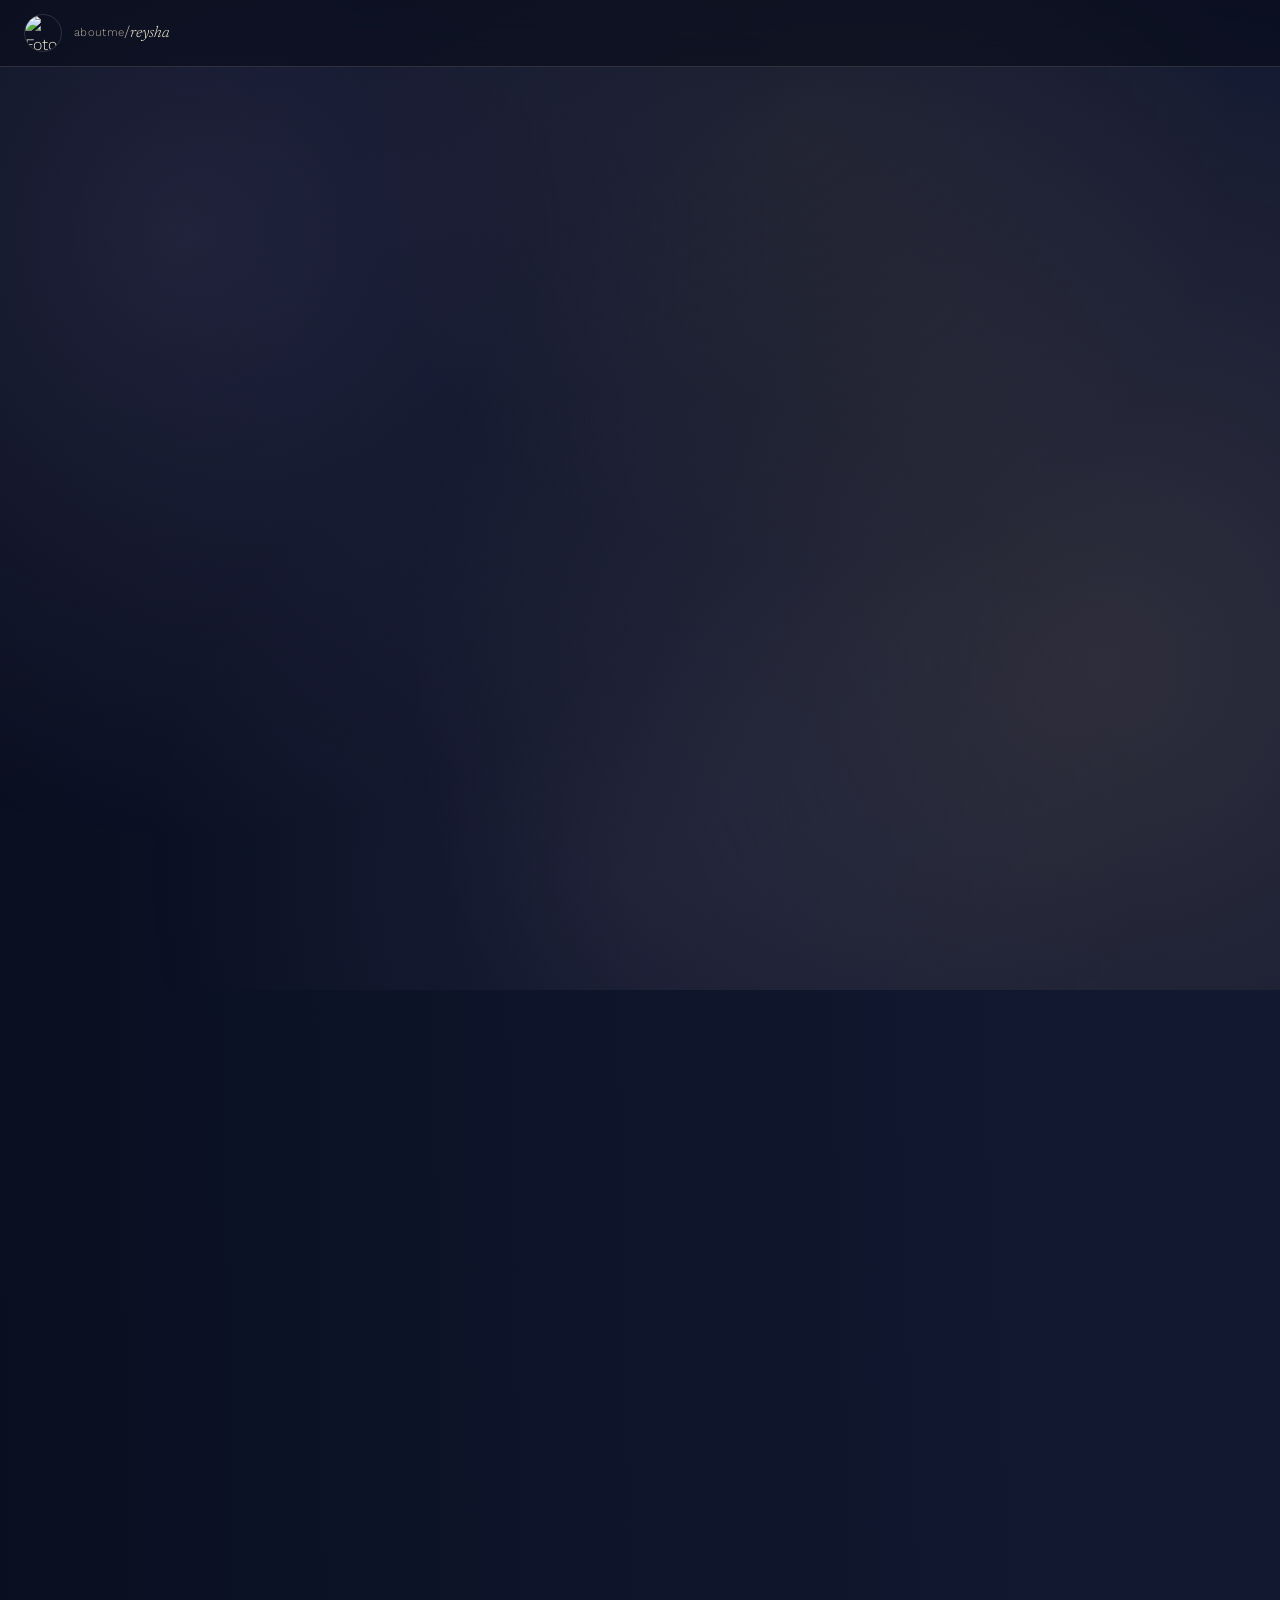
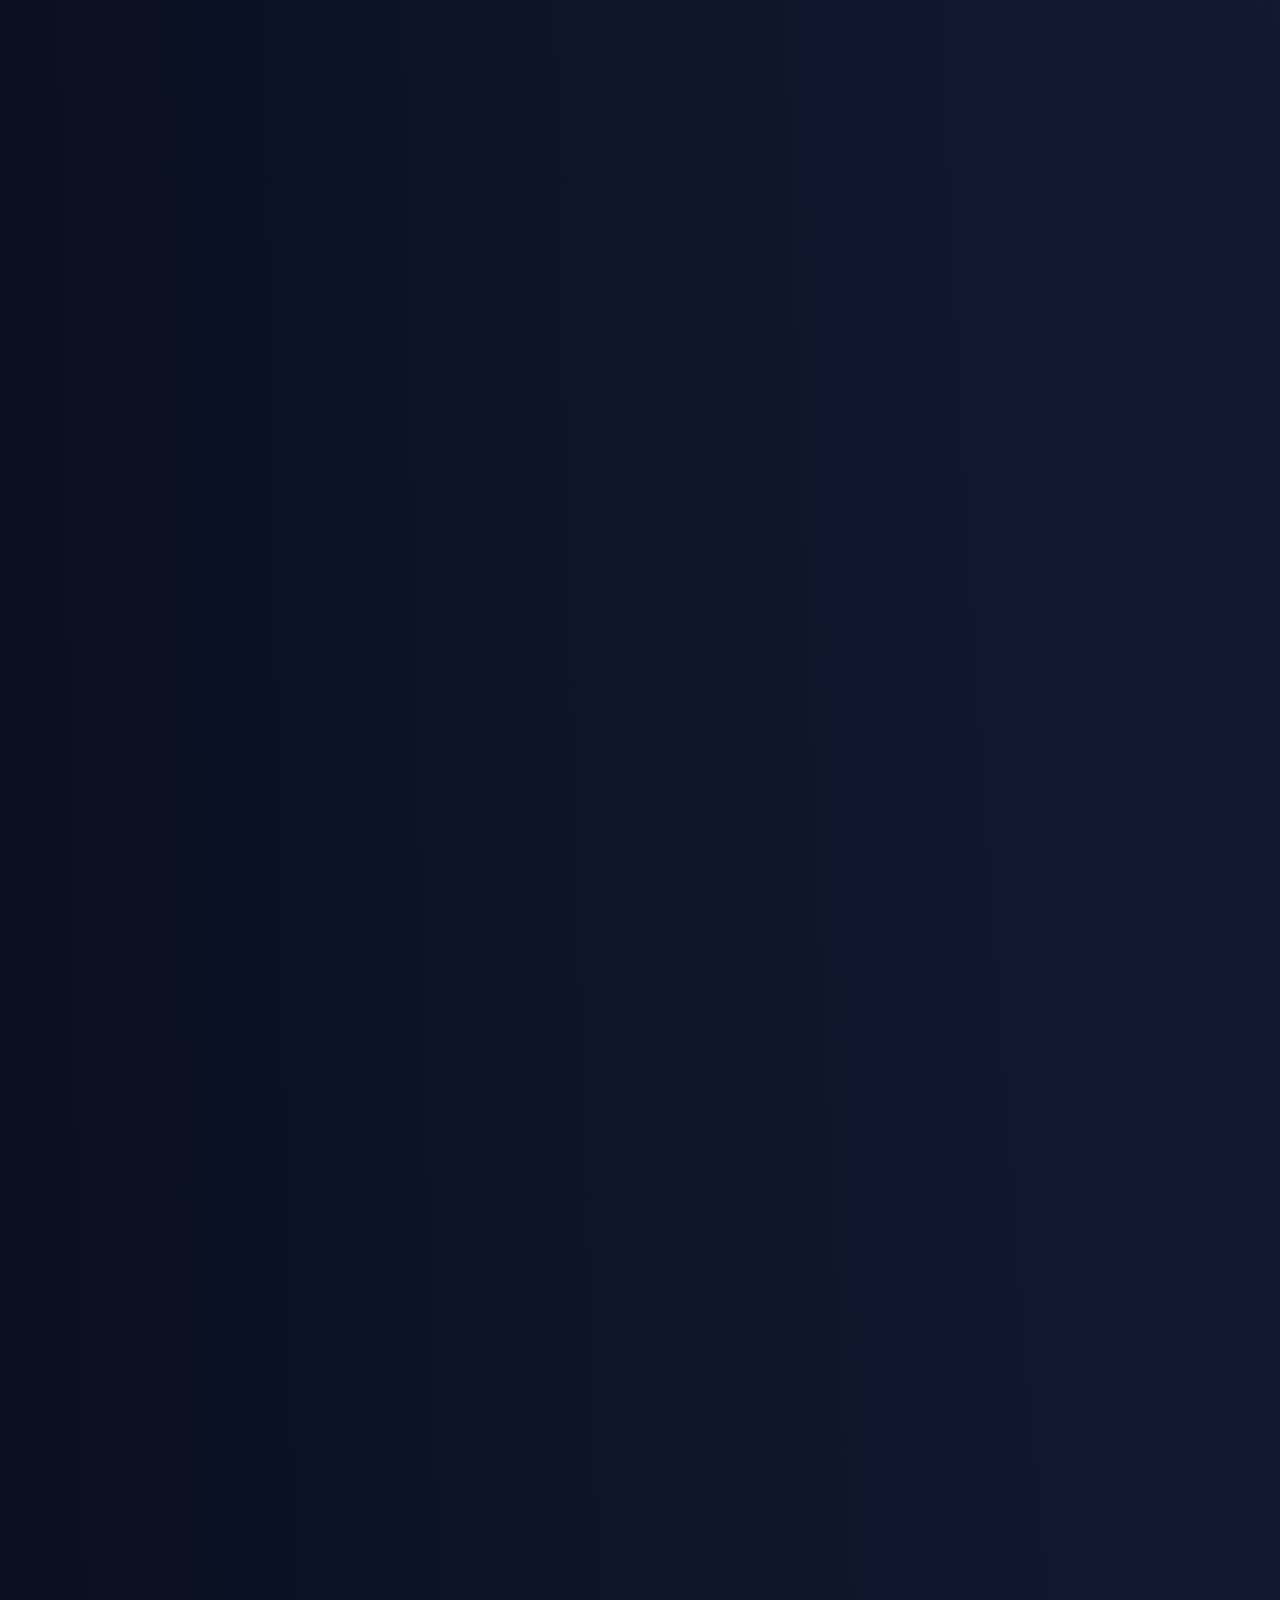
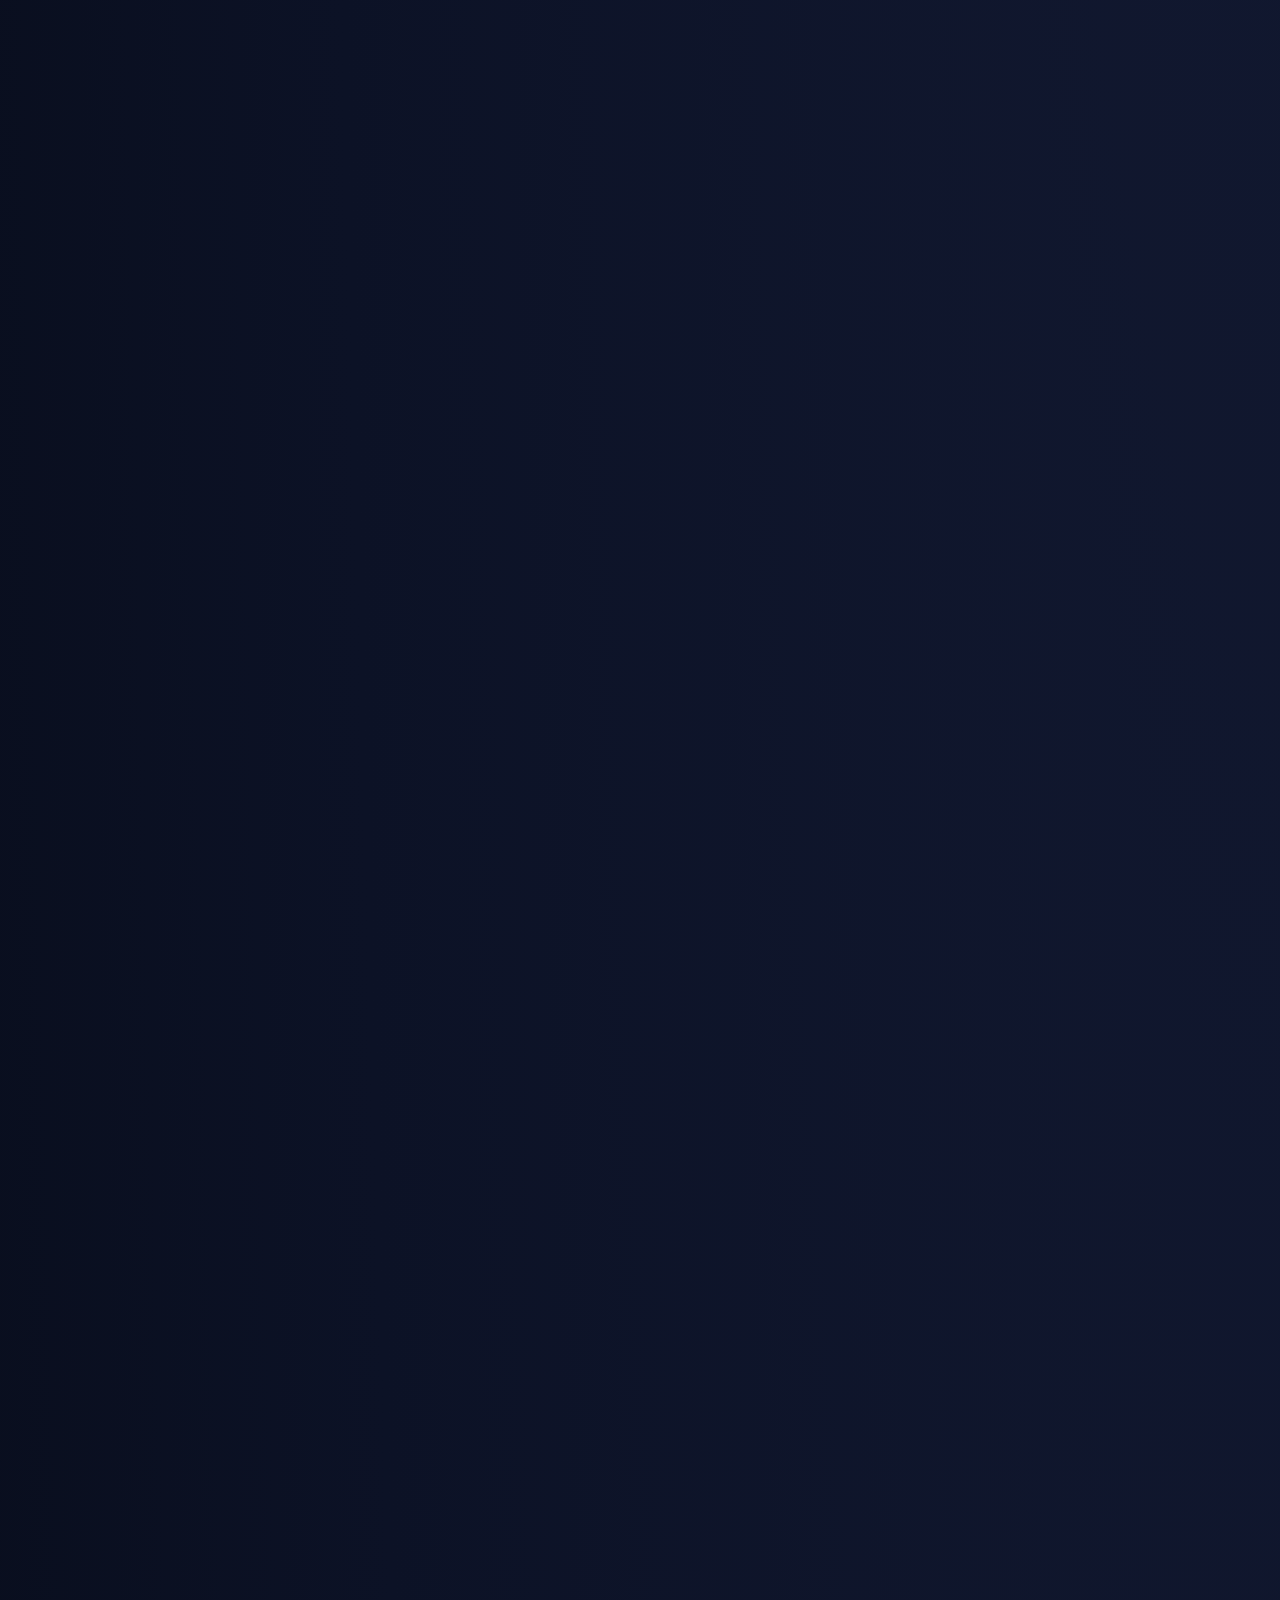
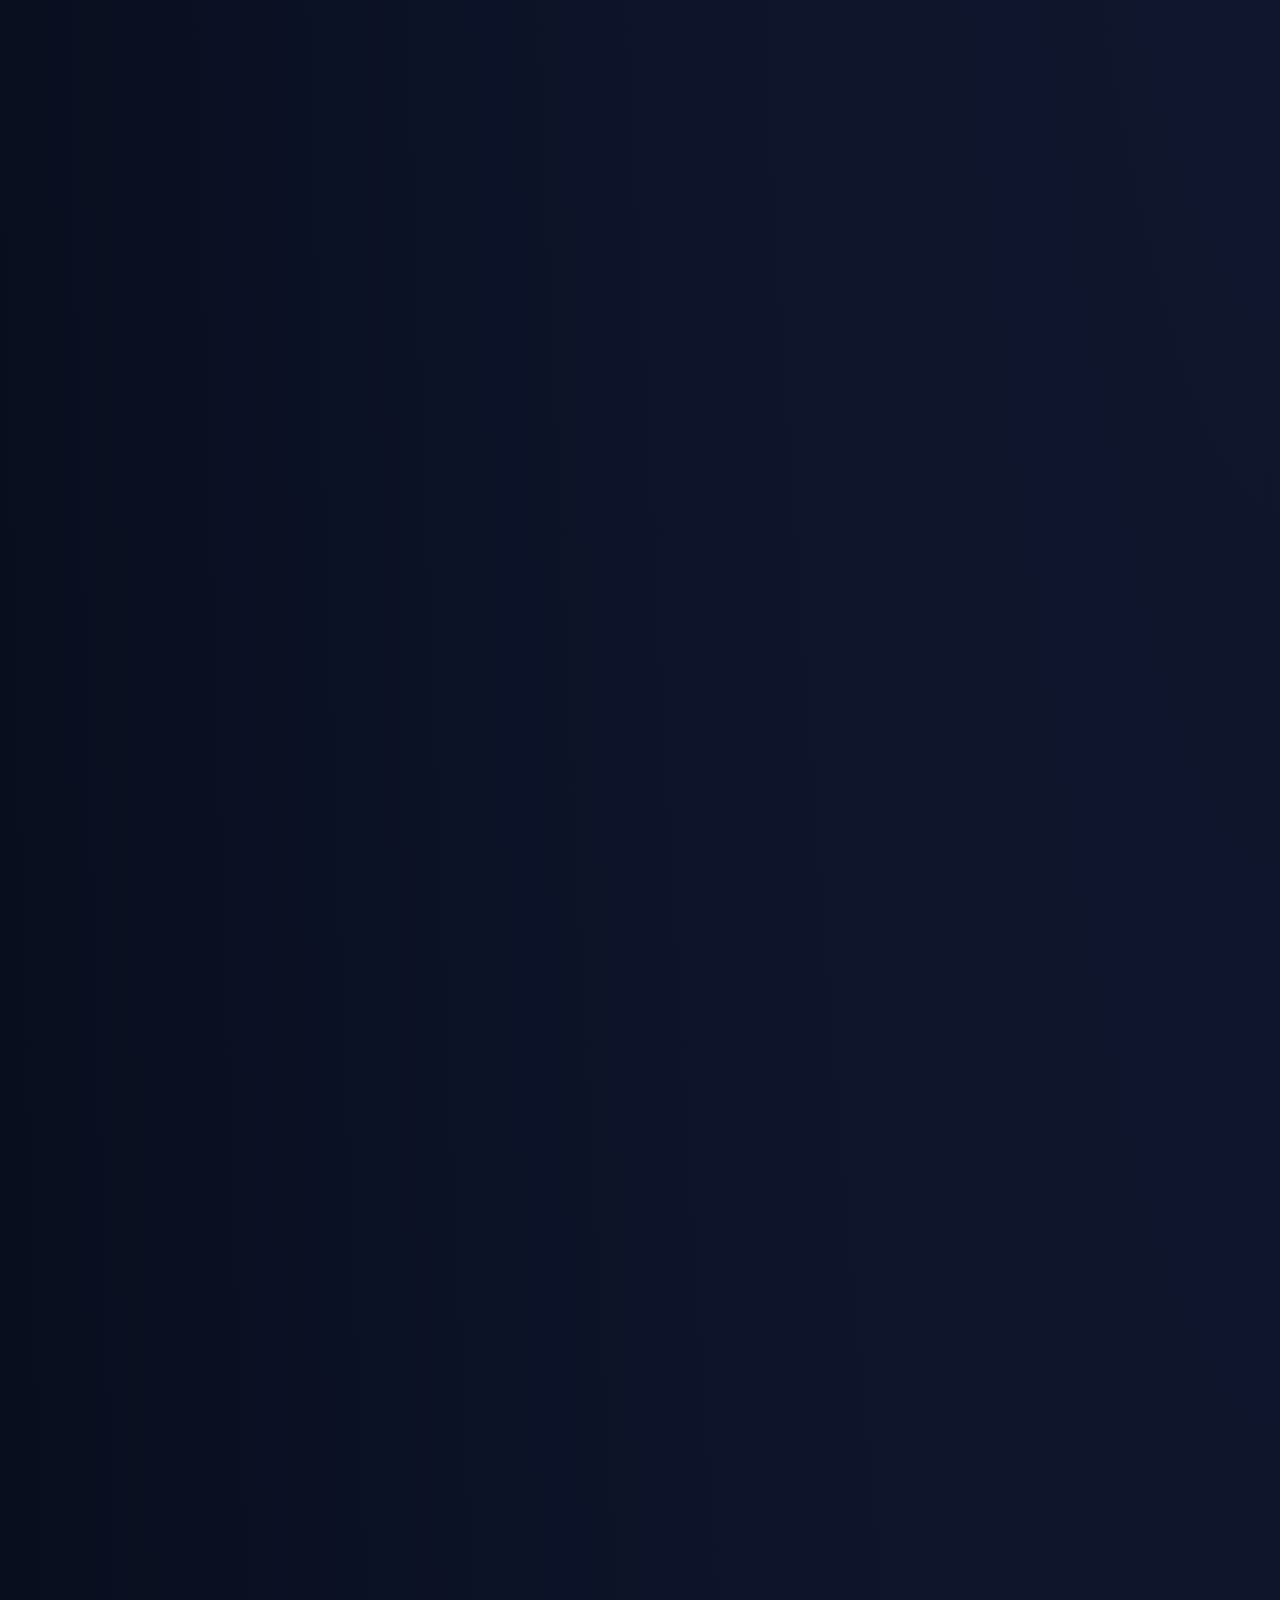
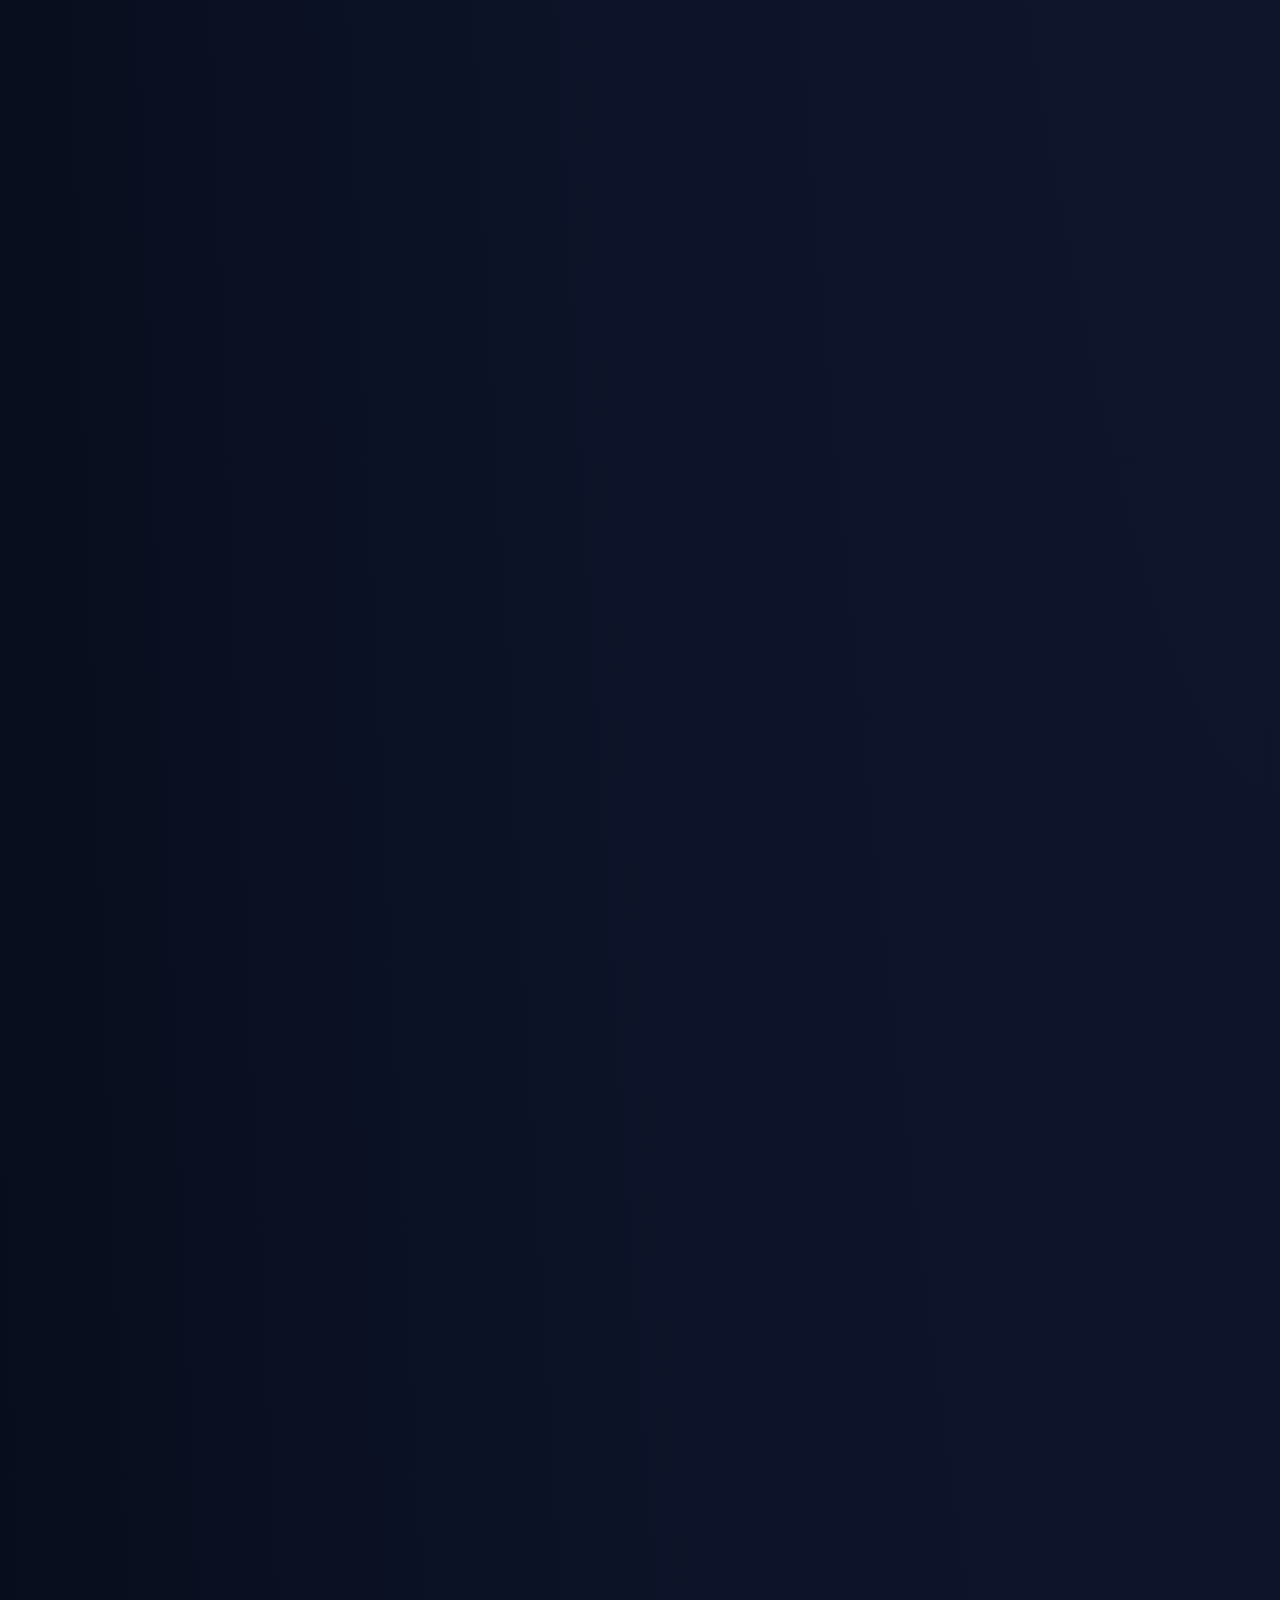
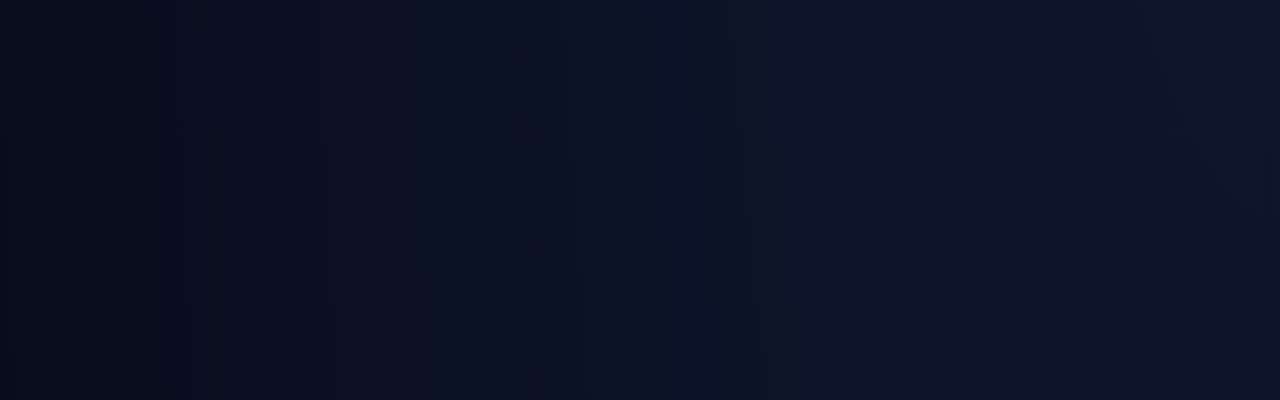
==== aboutme/index.html @ dacd9bb5 "perbarui teks surat, tambah gerak bintang mengikuti background" ====
<!DOCTYPE html>
<html lang="id">
<head>
<meta charset="UTF-8">
<meta name="viewport" content="width=device-width, initial-scale=1.0">
<title>Aboutme / Reysha</title>
<link rel="preconnect" href="https://fonts.googleapis.com">
<link rel="preconnect" href="https://fonts.gstatic.com" crossorigin>
<link href="https://fonts.googleapis.com/css2?family=Newsreader:ital,wght@0,300;0,400;0,500;1,400&family=Work+Sans:wght@300;400;500&display=swap" rel="stylesheet">
<link rel="stylesheet" href="style.css">
</head>
<body>

<div id="stars"></div>
<div class="drift"></div>

<header class="profile-bar">
  <img class="avatar" src="https://raw.githubusercontent.com/reyswumbo/img/refs/heads/main/src/profile.jpg" alt="Foto profil">
  <div class="identity">
    <span class="path">aboutme</span>
    <span class="name">reysha</span>
  </div>
</header>

<main>
  <section class="letter" style="padding-top: 6vh;">
    <p>Baiklah, aku akan mencoba memperkenalkan diriku.</p>
    <p>Aku menggunakan akun ini sebagai akun alter ego. Sebuah tempat untuk menuangkan perasaan yang sedang aku alami, pikiran yang terkadang sulit kuungkapkan, atau sekadar sesuatu yang ingin kubagikan. Sebagian dari apa yang aku posting mungkin benar-benar berkaitan dengan apa yang sedang kualami. Namun, tidak semuanya harus dimaknai secara harfiah.</p>
    <p>Sering kali aku menggunakan metafora, perumpamaan, atau kiasan untuk menyampaikan sesuatu. Mungkin karena aku sendiri tidak selalu tahu bagaimana cara mengungkapkan apa yang sebenarnya ada di dalam pikiranku. Karena itu, mungkin akan ada tulisan yang membuat orang salah memahami diriku.</p>
    <p>Jika kalian mencoba mencari maksud dari tulisanku melalui AI atau alat lainnya, silakan saja. Tetapi aku tidak benar-benar merekomendasikannya. Bahkan AI pun bisa salah memahami maksud seseorang. Dan mungkin, hanya aku sendiri yang benar-benar tahu apa yang ingin kusampaikan.</p>
    <p>Sebagian orang mungkin akan menganggapku terlalu berlebihan. Sebagian lainnya mungkin memiliki penilaian yang buruk terhadapku. Tetapi aku akan berusaha untuk selalu berprasangka baik.</p>
    <p>Apa pun yang kalian pikirkan tentangku, aku akan mencoba menerimanya dengan baik.</p>
    <p>Seseorang yang berada di ruangan yang sama denganku belum tentu melihat dunia dengan cara yang sama. Kita semua memiliki pemikiran, pengalaman, dan perjalanan masing-masing.</p>
    <p>Aku hanya berharap kita semua pada akhirnya dapat menemukan apa yang kita cari.</p>
    <p class="solo">Besok adalah hari yang baik.</p>
    <p>Jangan lupa untuk selalu berprasangka baik, apa pun yang terjadi.</p>

    <p>Aku ingin menjadi orang yang baik. Aku tidak ingin menjadi seseorang yang buruk. Namun, aku sering kali gagal. Sering kali aku menjatuhkan diriku ke dalam jurang, lalu diriku sendiri pula yang berusaha untuk keluar darinya.</p>
    <p>Aku berusaha bangkit.<br>Lalu jatuh lagi.<br>Bangkit lagi.<br>Dan terkadang, jatuh kembali. Dan terkadang aku merasa kekosongan.</p>
    <p>Aku tidak ingin terus seperti ini. Tetapi tidak apa-apa. Mungkin aku memang masih belajar. Aku selalu ingin percaya bahwa besok adalah hari yang baik, meskipun aku sendiri tidak pernah benar-benar tahu seperti apa hari esok.</p>
    <p>Aku juga tidak mengerti mengapa keputusan yang kuambil sering terasa salah. Bahkan terkadang aku berpikir bahwa apa yang sedang kulakukan sekarang pun mungkin merupakan sebuah kesalahan.</p>
    <p>Jika selama ini ada perkataan, tindakan, atau keputusan yang menyakiti seseorang, aku sungguh meminta maaf.</p>
    <p>Maaf jika komunikasiku begitu buruk dan menyakitkan.</p>
    <p>Sejujurnya, aku tidak benar-benar pandai mengekspresikan diriku sendiri. Aku kira dengan membuat akun ini, aku akhirnya bisa menunjukkan sedikit tentang diriku.</p>
    <p>Ternyata tidak sesederhana itu.</p>
    <p>Aku tetap tidak sepenuhnya mampu menunjukkan diriku yang sebenarnya.</p>
    <p>Mungkin apa yang kalian lihat di sini hanyalah sebagian kecil dariku.</p>

    <p>Perbuatan jahat sebenarnya tidak cocok untukku. Namun, aku ingin sekali menjadi pribadi yang baik. Tetapi bagaimana caranya?</p>
    <p>Aku ingin sekali mengenali diriku sendiri. Aku ingin tahu apa yang sebenarnya aku inginkan. Apa yang sebenarnya diinginkan oleh bagian terdalam dari diriku. Apa yang sebenarnya ingin aku lakukan dan perbuat.</p>
    <p>Aku bingung.</p>
    <p>Kenapa aku melakukan semua ini?</p>
    <p>Kenapaaa?</p>
    <p>Aku juga memiliki kebiasaan berbicara dengan diriku sendiri. Aku tahu mungkin itu terdengar aneh. Tetapi terkadang, berbicara dengan diriku sendiri justru terasa baik untukku. Terkadang itu membantuku memahami sesuatu.</p>
    <p>Namun, terkadang hal tersebut juga membawaku ke jalan yang salah.</p>

    <p>Kalian bebas memanggilku dengan nama apa pun. Nama baru yang kugunakan sekarang adalah Reysha.</p>
    <p>Sebenarnya, huruf R adalah awalan namaku yang sebenarnya. Aku juga menggunakan berbagai nama lain yang sebagian besar berawal dari huruf R, A, H, C, dsb.</p>
    <p>Mungkin nama-nama itu hanyalah nama.</p>
    <p>Mungkin juga merupakan bagian kecil dari diriku yang berbeda-beda.</p>
    <p>Aku tidak tahu.</p>
    <p>Segala nama dan sejenisnya yang aku gunakan di sini adalah fake identitas. Namun, bukan berarti apa yang aku posting adalah sesuatu yang palsu. Maaf jika hal ini mungkin membuat kalian bingung atau salah memahami sesuatu. Aku tidak masalah jika kalian memiliki anggapan apa pun tentang hal ini. Dan maaf jika aku memilih menggunakan fake identitas.</p>
    <p>Terkadang aku menggunakan akun palsu untuk menghibur diriku sendiri, tetapi terkadang aku merasa bersalah. Karena aku merasa seperti menipu kalian dengan menggunakan fake identitas.</p>
    <p>Aku sudah tidak tahu seperti apa diriku yang sebenarnya.</p>
    <p>Mungkin aku adalah seseorang yang begitu buruk. Seharusnya kalian menjauhiku. Tetapi aku ingin dekat dengan kalian.</p>
    <p>Namun, terkadang aku merasa mungkin akan lebih baik jika kalian menjauhiku.</p>
    <p>Bahkan aku sudah lupa bagaimana diriku yang sebenarnya dalam mengungkapkan kata-kata atau cara penulisanku.</p>
    <p>Aku ingin memahami diriku sendiri. Aku ingin tahu apa yang sebenarnya aku inginkan.</p>
    <p>Aku merasa ada sesuatu yang hilang, tetapi aku tidak tahu apa itu.</p>
    <p>Aku hanya berharap kita semua bisa bahagia.</p>
    <p>Aku berharap kita semua dapat memahami kehidupan ini, meskipun terkadang aku sendiri masih kesulitan memahaminya.</p>
    <p class="solo">Bumi ini begitu indah.<br>Langit ini begitu indah.</p>
    <p>Semuanya pasti ada maksud yang bisa kita pahami.</p>
    <p>Tetapi terkadang aku kesulitan melihat keindahan itu. Terkadang aku sulit bersyukur. Terkadang aku terlalu sibuk memikirkan kesalahan yang telah kulakukan.</p>
    <p>Untuk semua itu, aku meminta maaf.</p>

    <div class="divider">Untuk diriku lima tahun dari sekarang.</div>

    <p>Jika kehidupanmu masih seperti ini dan belum banyak mengalami perubahan, aku ingin mengatakan sesuatu kepadamu.</p>
    <p>Aku pikir kamu sudah terlalu kuat menanggung semuanya sendirian.</p>
    <p class="solo">Bertahanlah.</p>
    <p>Tolong, jangan pernah biarkan pikiran untuk mengakhiri hidupmu mengambil alih dirimu.</p>
    <p>Kamu tahu?</p>
    <p>Bumi ini begitu indah jika kamu memahaminya.</p>
    <p>Mungkin sekarang kamu belum mampu melihatnya.</p>
    <p>Tidak apa-apa.</p>
    <p>Cobalah sekali lagi.</p>

    <div class="divider">Untuk diriku sepuluh tahun dari sekarang.</div>

    <p>Jika ternyata kamu masih menjadi dirimu yang sama seperti lima tahun sebelumnya, aku tetap menganggapmu sebagai seseorang yang kuat.</p>
    <p>Tetapi jangan terus menghukum dirimu sendiri.</p>
    <p>Jangan terus merasa bersalah atas segala sesuatu.</p>
    <p>Manusia memang bisa melakukan kesalahan.</p>
    <p>Aku manusia.<br>Aku makhluk yang lemah.<br>Dan aku membutuhkan pertolongan.</p>

    <div class="divider">Untuk diriku yang suatu hari nanti telah mati.</div>

    <p>Aku berharap aku pergi dalam keadaan baik.</p>
    <p>Aku berharap aku pergi setelah melakukan kebaikan.</p>
    <p>Aku berharap akhir hidupku berada dalam keadaan yang baik.</p>
    <p>Aku berharap aku tidak mengakhiri hidupku sendiri.</p>
    <p>Aku berharap aku pergi dalam keadaan beriman.</p>
    <p>Aku berharap aku mendapatkan husnul khatimah.</p>
    <p>Aku tahu aku sering melakukan kesalahan. Bahkan mungkin ada kesalahan yang sangat buruk. Aku tidak menganggap diriku baik. Aku merasa kotor dan banyak melakukan kesalahan. Maafkan aku.</p>
    <p>Namun, aku percaya rahmat-Mu begitu besar.</p>
    <p>Jangan tinggalkan aku sendirian.</p>
    <p>Aku takut.</p>
    <p>Aku berharap suatu hari nanti aku dapat memahami semua ini.</p>
    <p>Mungkin di balik semua yang terjadi, ada hikmah yang belum mampu kulihat.</p>
    <p>Mungkin ada sesuatu yang bisa kupelajari.</p>
    <p>Mungkin apa yang aku benci hari ini sebenarnya itu adalah hal baik untuk diriku.</p>
    <p>Maafkan aku karena aku tidak memahami ini semua.</p>
    <p>Dan sekali lagi, maafkan aku atas kesalahan yang pernah kulakukan.</p>
    <p class="solo">Maafkan aku.</p>

    <p>Wahai diriku, aku tahu terkadang engkau sendiri tidak menyukai apa yang telah dilakukan.</p>
    <p>Maaf.</p>
    <p>Maaf karena aku tidak memberimu penghargaan yang seharusnya.</p>
    <p>Maaf karena aku tidak memahami diriku sendiri.</p>
    <p>Maaf karena aku tidak benar-benar mengerti apa yang kamu rasakan.</p>
    <p>Maaf karena terkadang aku merasa tidak mampu melakukan apa-apa.</p>
    <p>Maaf atas keputusan-keputusan yang telah kuambil.</p>
    <p>Maaf untuk semuanya.</p>

    <div class="divider">Dan kepada kalian semua...</div>

    <p>Kalian adalah orang-orang yang baik.</p>
    <p>Terkadang ada alasan di balik seseorang melakukan sesuatu.</p>
    <p>Tidak semua hal dapat dijelaskan dengan mudah.</p>
    <p>Karena itu, mungkin kita tidak seharusnya terlalu cepat menghakimi seseorang. Atau jangan langsung berprasangka buruk kepadanya.</p>
    <p>Di balik sebuah tindakan seseorang, mungkin ada cerita yang tidak pernah kita ketahui. Aku akan berusaha juga untuk tidak menghakimi seseorang dan aku akan mencoba selalu berprasangka baik.</p>
    <p>Namun, aku juga tidak ingin menggunakan alasan sebagai pembenaran atas segala kesalahan yang pernah kulakukan.</p>
    <p>Aku tidak membenarkan perbuatan burukku.</p>
    <p>Jika keberadaanku di sini adalah sebuah kesalahan, aku meminta maaf.</p>
    <p>Maafkan aku untuk semua ini.</p>
    <p>Sejujurnya, aku ingin bercerita kepada seseorang.</p>
    <p>Aku ingin menjelaskan semuanya.</p>
    <p>Aku hanya...</p>
  </section>

</main>

<script src="script.js"></script>

</body>
</html>
---- aboutme/style.css ----
:root{
  --ink-deep: #060a16;
  --ink: #0c1226;
  --ink-soft: #131a33;
  --star: #f4ecd8;
  --star-dim: #b9b2a0;
  --dawn: #e3b581;
  --violet: #7c74a6;
  --line: rgba(244,236,216,0.14);
}
*{box-sizing:border-box;}
html{scroll-behavior:smooth;}
body{
  margin:0;
  background: radial-gradient(ellipse at 50% -10%, var(--ink-soft), var(--ink) 55%, var(--ink-deep) 100%);
  background-size: 200% 200%;
  animation: bgMove 16s ease-in-out infinite alternate;
  color: var(--star);
  font-family: 'Work Sans', sans-serif;
  font-weight:300;
  line-height:1.75;
  overflow-x:hidden;
}
@keyframes bgMove{
  0%{ background-position: 0% 0%; }
  25%{ background-position: 100% 100%; }
  50%{ background-position: 100% 30%; }
  75%{ background-position: 20% 90%; }
  100%{ background-position: 70% 10%; }
}

/* starfield */
#stars{
  position:fixed; inset:-2%; z-index:0; pointer-events:none;
  animation: starfielddrift 34s ease-in-out infinite alternate;
}
@keyframes starfielddrift{
  0%{ transform: translate(0,0) scale(1); }
  25%{ transform: translate(-1.5%, 2%) scale(1.03); }
  50%{ transform: translate(2%, -1.5%) scale(1.05); }
  75%{ transform: translate(-1%, -2%) scale(1.02); }
  100%{ transform: translate(2.5%, 1.5%) scale(1.04); }
}
.star{
  position:absolute; border-radius:50%; background:var(--star);
  animation: twinkle linear infinite, float ease-in-out infinite;
}
@keyframes twinkle{
  0%,100%{ opacity:.15; }
  50%{ opacity:.9; }
}
@keyframes float{
  0%{ transform: translate(0,0); }
  50%{ transform: translate(var(--fx,6px), var(--fy,-10px)); }
  100%{ transform: translate(0,0); }
}
.drift{
  position:fixed; inset:-10%; z-index:0; pointer-events:none;
  background: radial-gradient(circle at 20% 30%, rgba(124,116,166,0.18), transparent 42%),
              radial-gradient(circle at 80% 70%, rgba(227,181,129,0.14), transparent 48%),
              radial-gradient(circle at 50% 90%, rgba(124,116,166,0.10), transparent 40%),
              radial-gradient(circle at 60% 20%, rgba(227,181,129,0.08), transparent 35%);
  animation: driftmove 22s ease-in-out infinite alternate;
}
@keyframes driftmove{
  0%{ transform: translate(0,0) scale(1) rotate(0deg); }
  25%{ transform: translate(-6%, 5%) scale(1.15) rotate(4deg); }
  50%{ transform: translate(5%, -4%) scale(1.2) rotate(-4deg); }
  75%{ transform: translate(-4%, -6%) scale(1.1) rotate(2deg); }
  100%{ transform: translate(6%, 4%) scale(1.15) rotate(-4deg); }
}

/* profile header — sticky, follows on scroll */
.profile-bar{
  position: sticky;
  top: 0;
  z-index: 20;
  display:flex;
  align-items:center;
  gap:12px;
  padding: 14px 24px;
  background: rgba(6,10,22,0.55);
  backdrop-filter: blur(14px);
  -webkit-backdrop-filter: blur(14px);
  border-bottom: 1px solid var(--line);
  transition: background 0.4s ease, border-color 0.4s ease;
}
.profile-bar .avatar{
  width: 38px;
  height: 38px;
  border-radius: 50%;
  object-fit: cover;
  border: 1px solid var(--line);
  flex-shrink: 0;
}
.profile-bar .identity{
  display:flex;
  align-items:center;
  line-height:1.3;
}
.profile-bar .identity .path{
  font-size: 0.7rem;
  letter-spacing: 0.03em;
  color: var(--star-dim);
}
.profile-bar .identity .name{
  font-family:'Newsreader', serif;
  font-style: italic;
  font-size: 0.98rem;
  color: var(--star);
}
.profile-bar .identity .name::before{
  content:'/';
  font-family:'Work Sans', sans-serif;
  font-style:normal;
  color: var(--star-dim);
  margin: 0;
}

main{
  position:relative; z-index:1;
  max-width: 620px;
  margin: 0 auto;
  padding: 8vh 24px 20vh;
}

.letter p{
  font-family:'Newsreader', serif;
  font-size: clamp(1.02rem, 2vw, 1.18rem);
  font-weight: 300;
  color: rgba(244,236,216,0.92);
  margin: 0 0 1.15em;
  opacity: 0;
  transform: translateY(6px);
  transition: opacity 1.1s ease, transform 1.1s ease;
}
.letter p.visible{
  opacity:1;
  transform: translateY(0);
}
.letter p.solo{
  text-align:center;
  color: var(--dawn);
  font-style:italic;
  margin: 1.6em 0;
}

.divider{
  display:flex; align-items:center; gap:14px;
  margin: 4.2em 0 2.4em;
  color: var(--violet);
  font-family:'Newsreader', serif;
  font-style:italic;
  font-size:0.98rem;
  opacity:0;
  transform:translateY(6px);
  transition: opacity 1.1s ease, transform 1.1s ease;
}
.divider.visible{ opacity:1; transform:translateY(0); }
.divider::before, .divider::after{
  content:'';
  flex:1;
  height:1px;
  background: var(--line);
}

@media (prefers-reduced-motion: reduce){
  body{ animation:none; }
  .star{ animation:none; opacity:.4; }
  .drift{ animation:none; }
  .letter p, .divider{ transition:none; opacity:1; transform:none; }
}
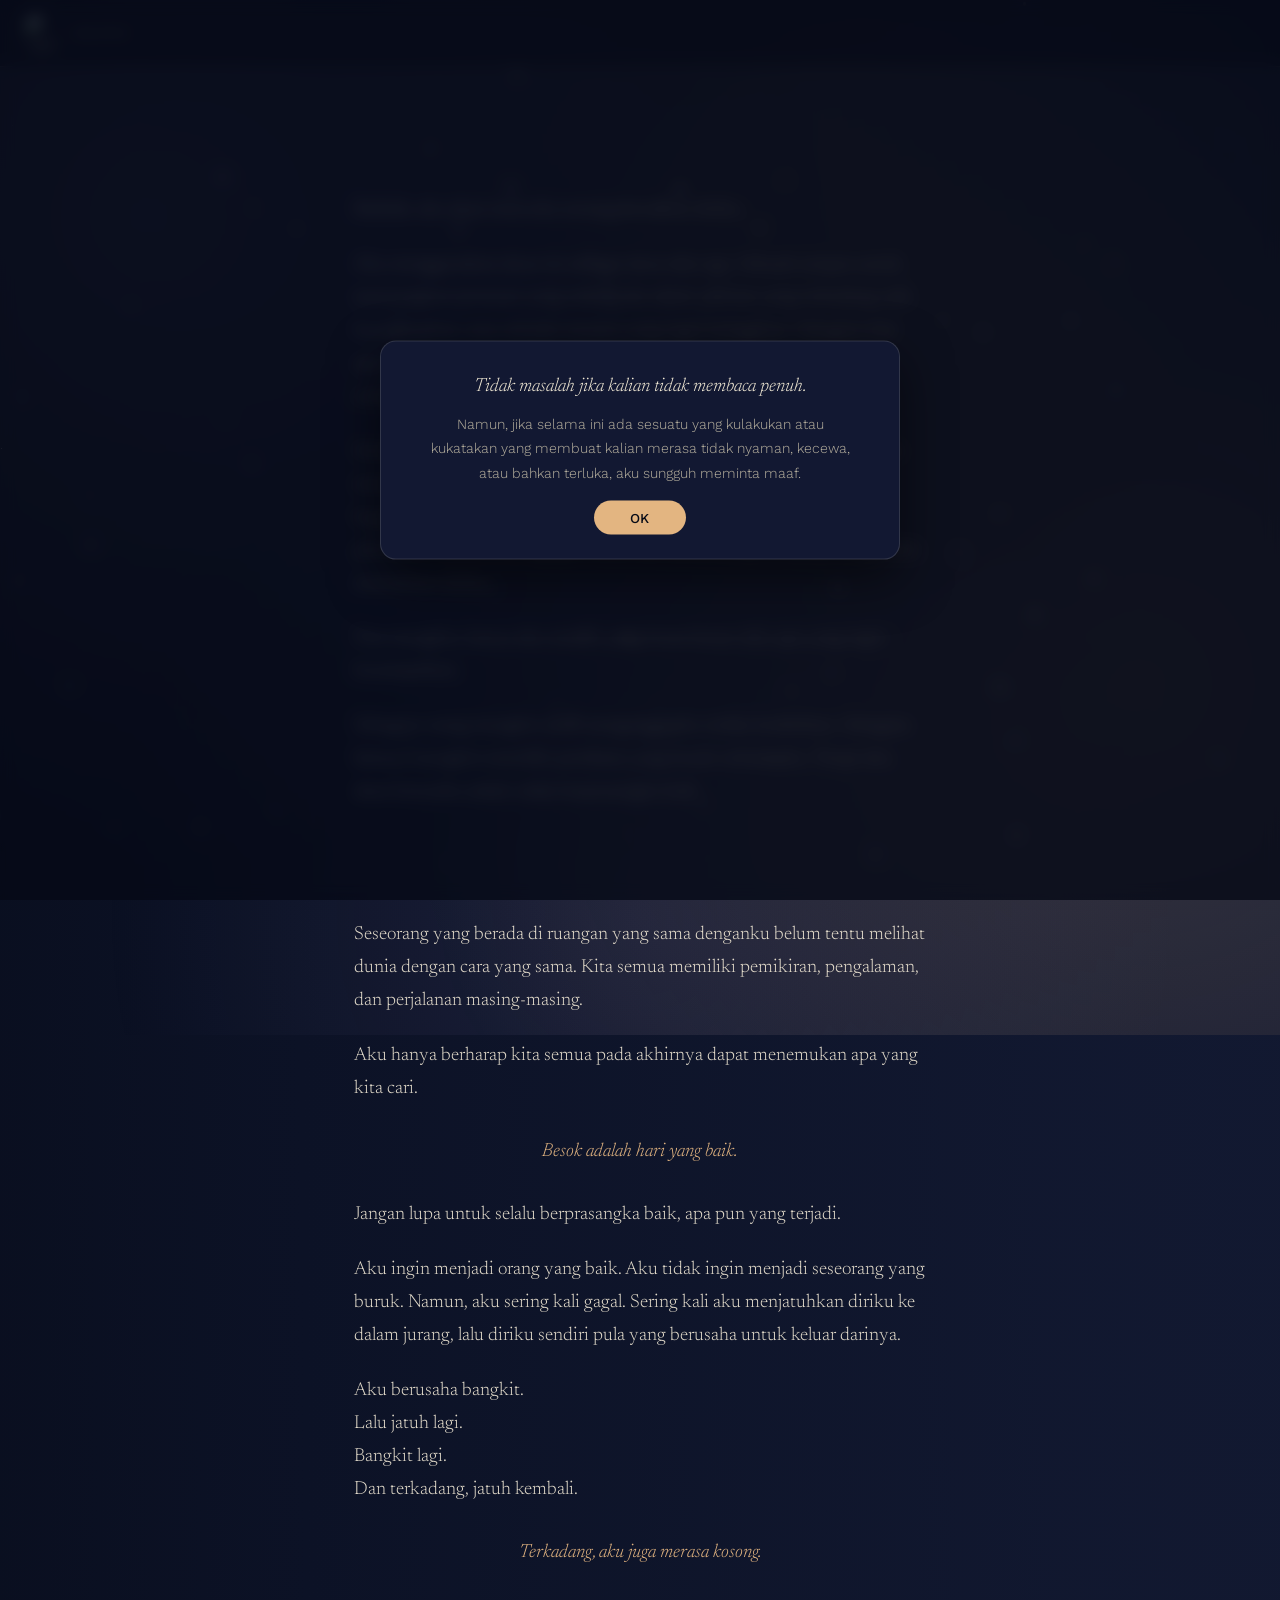
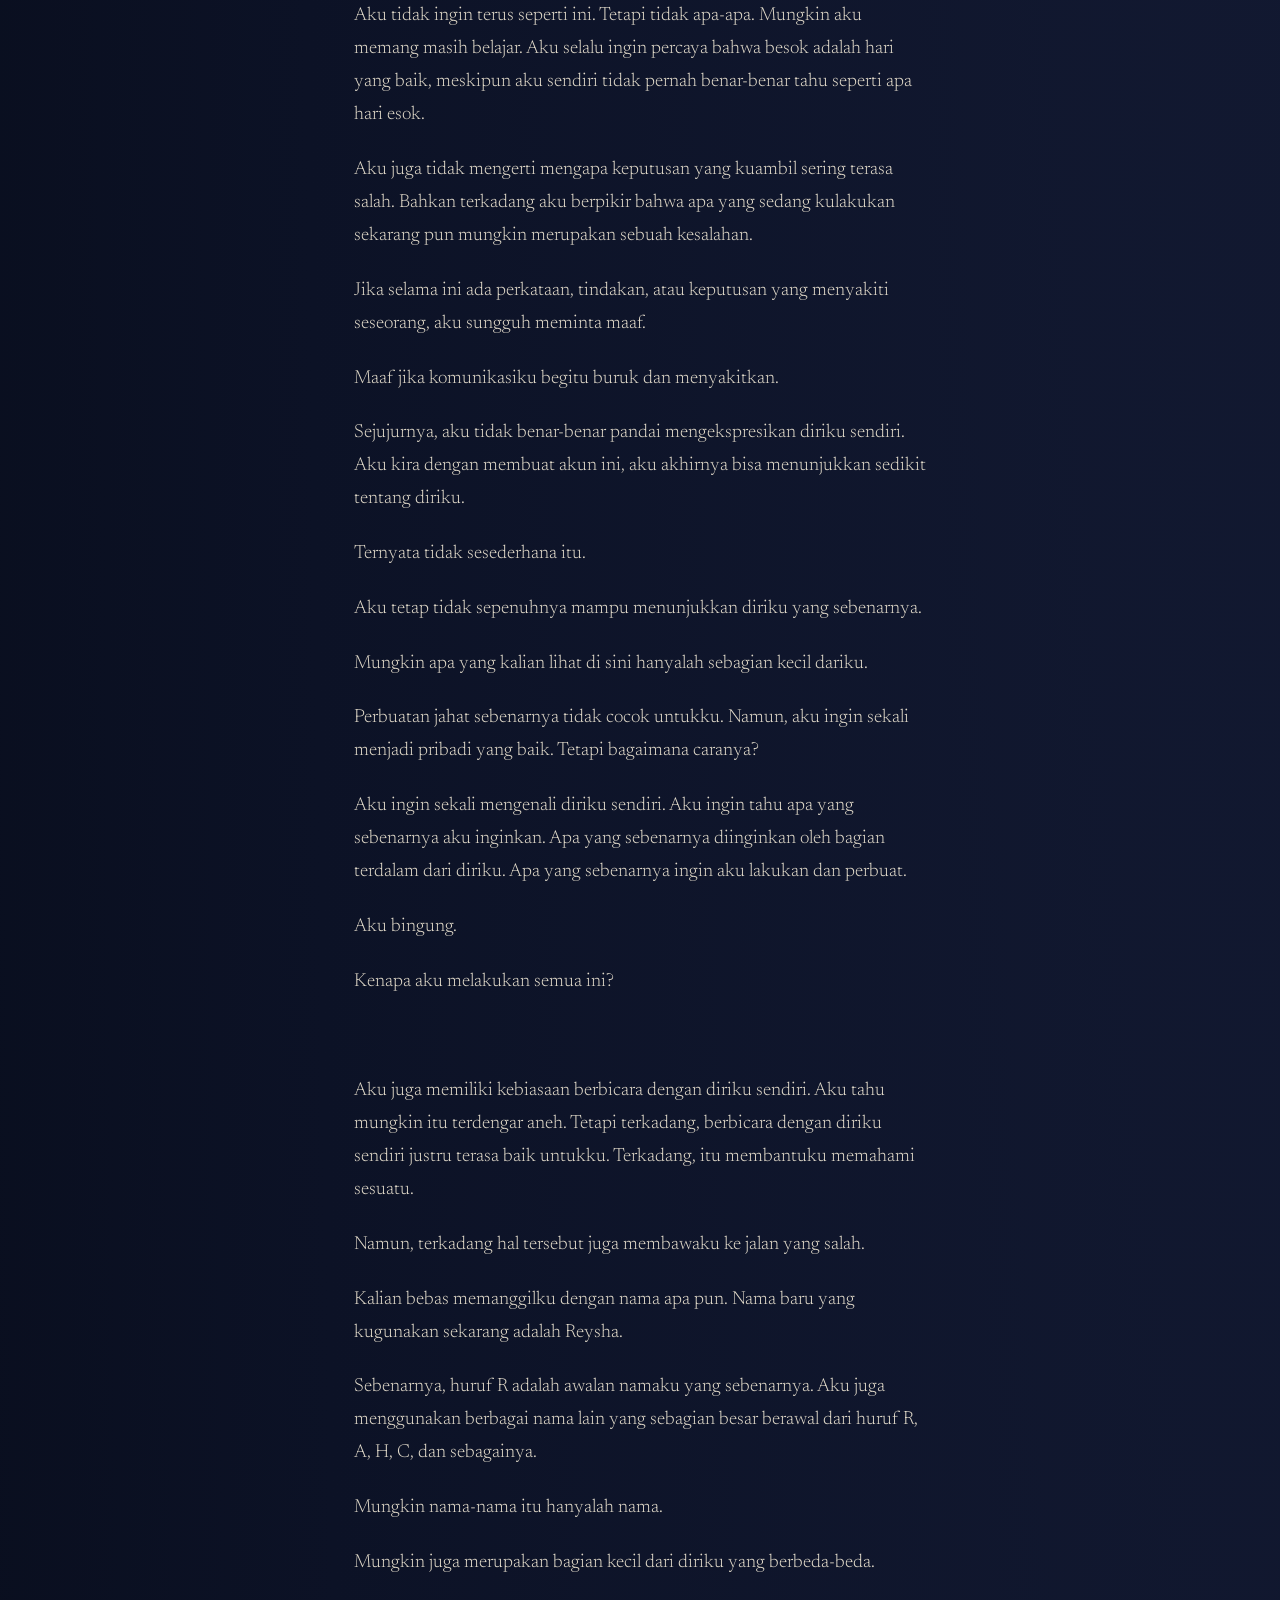
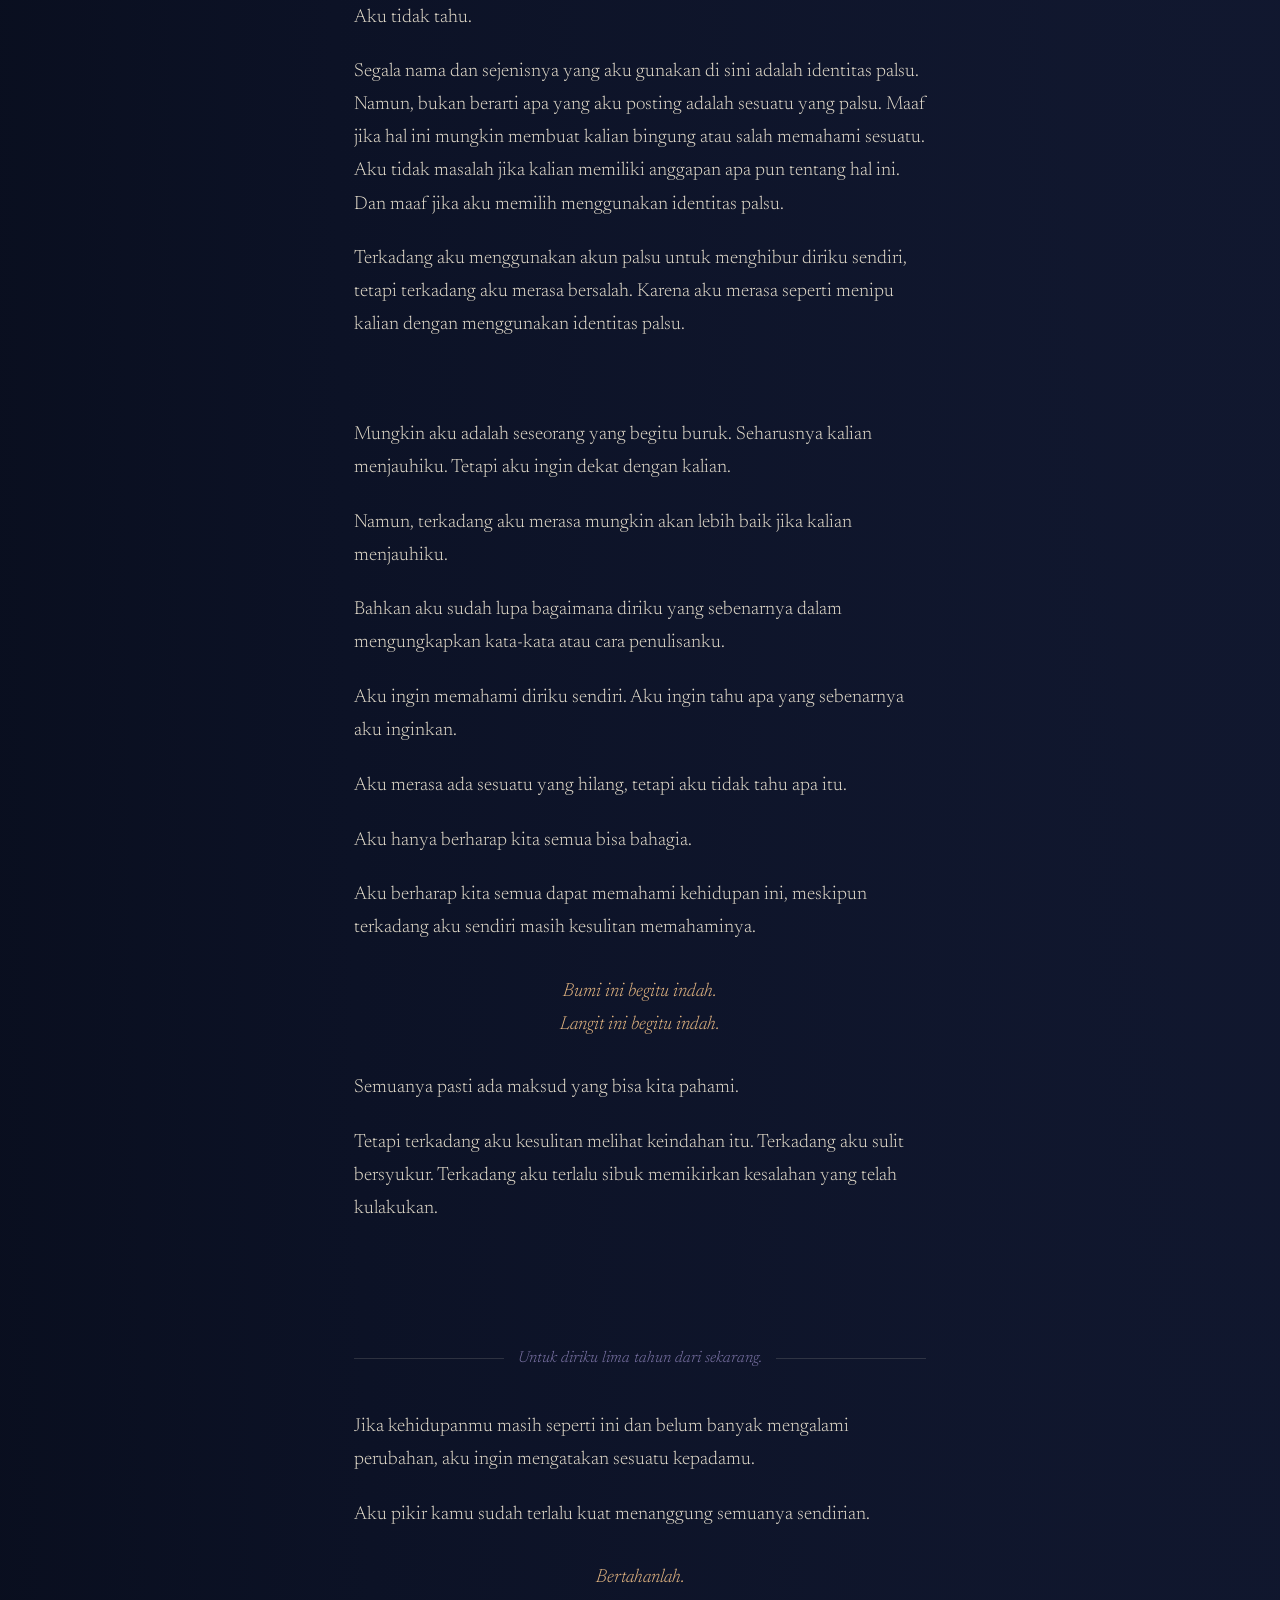
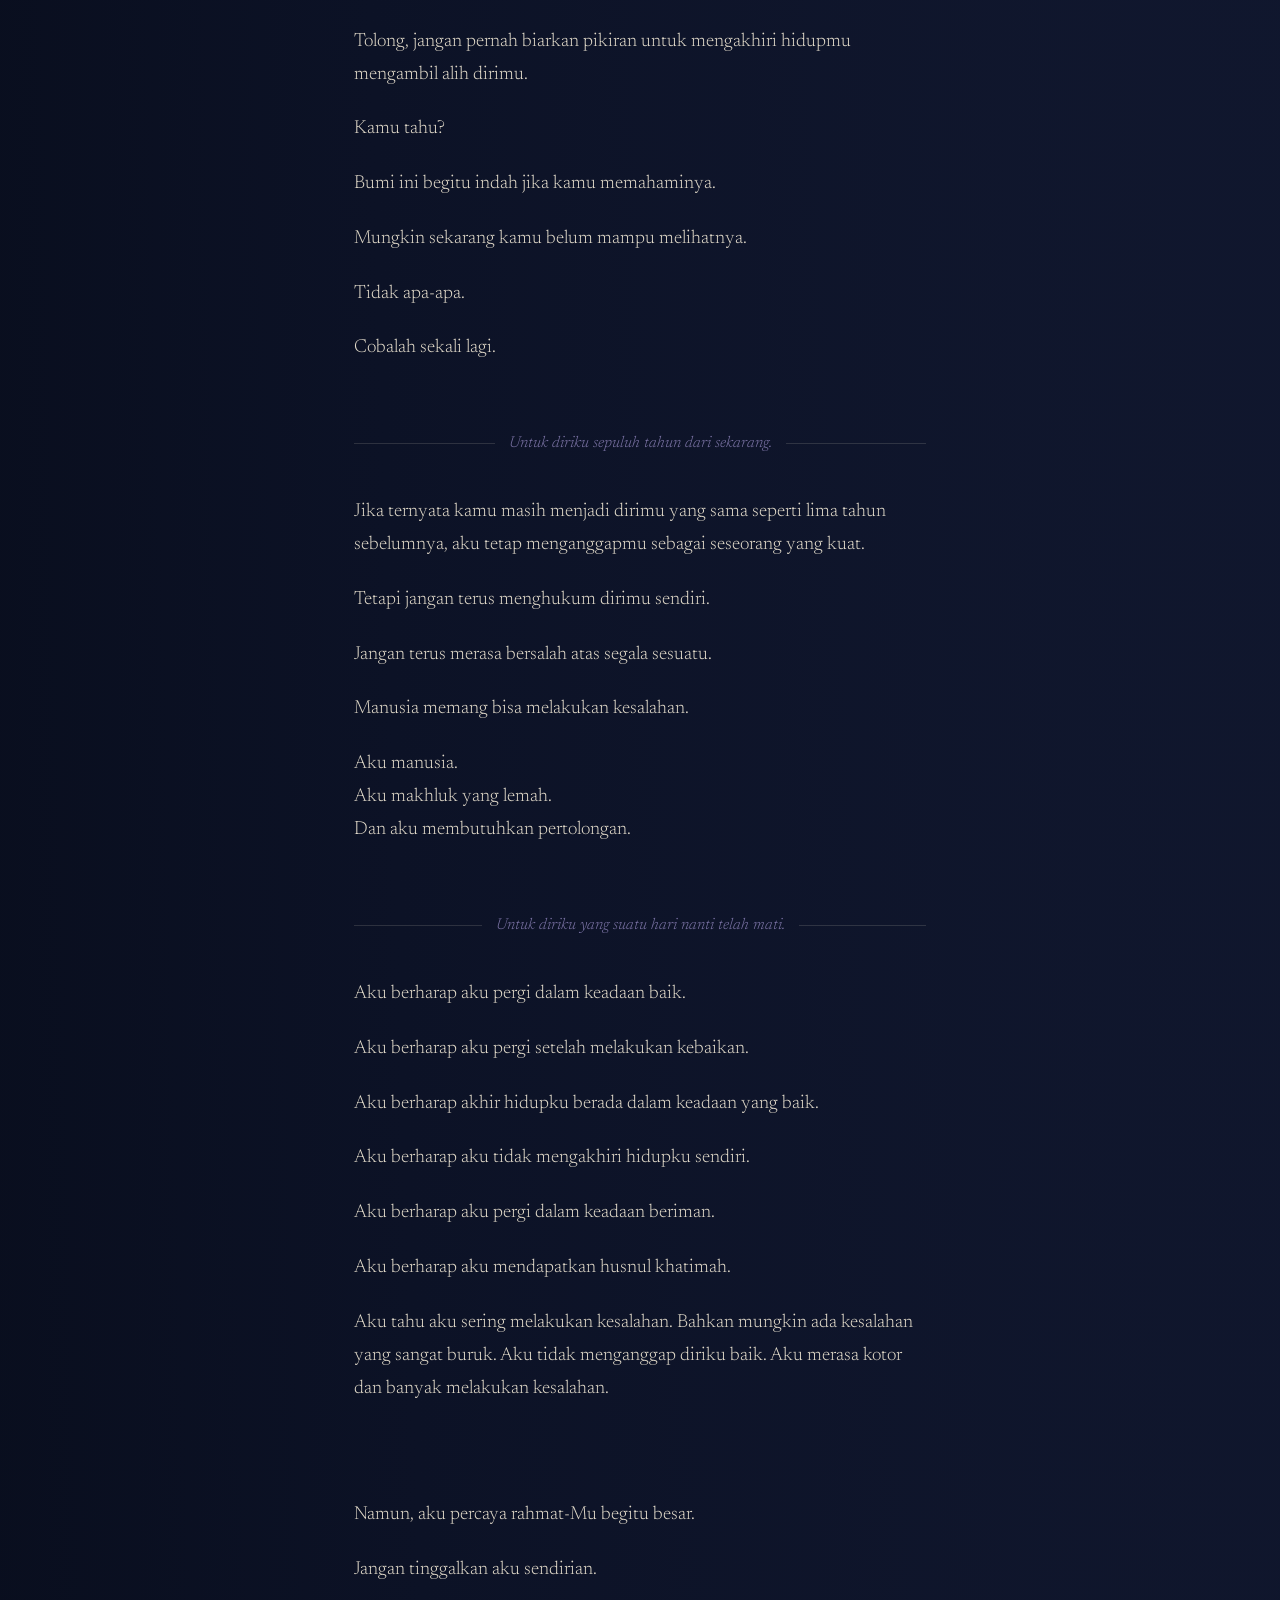
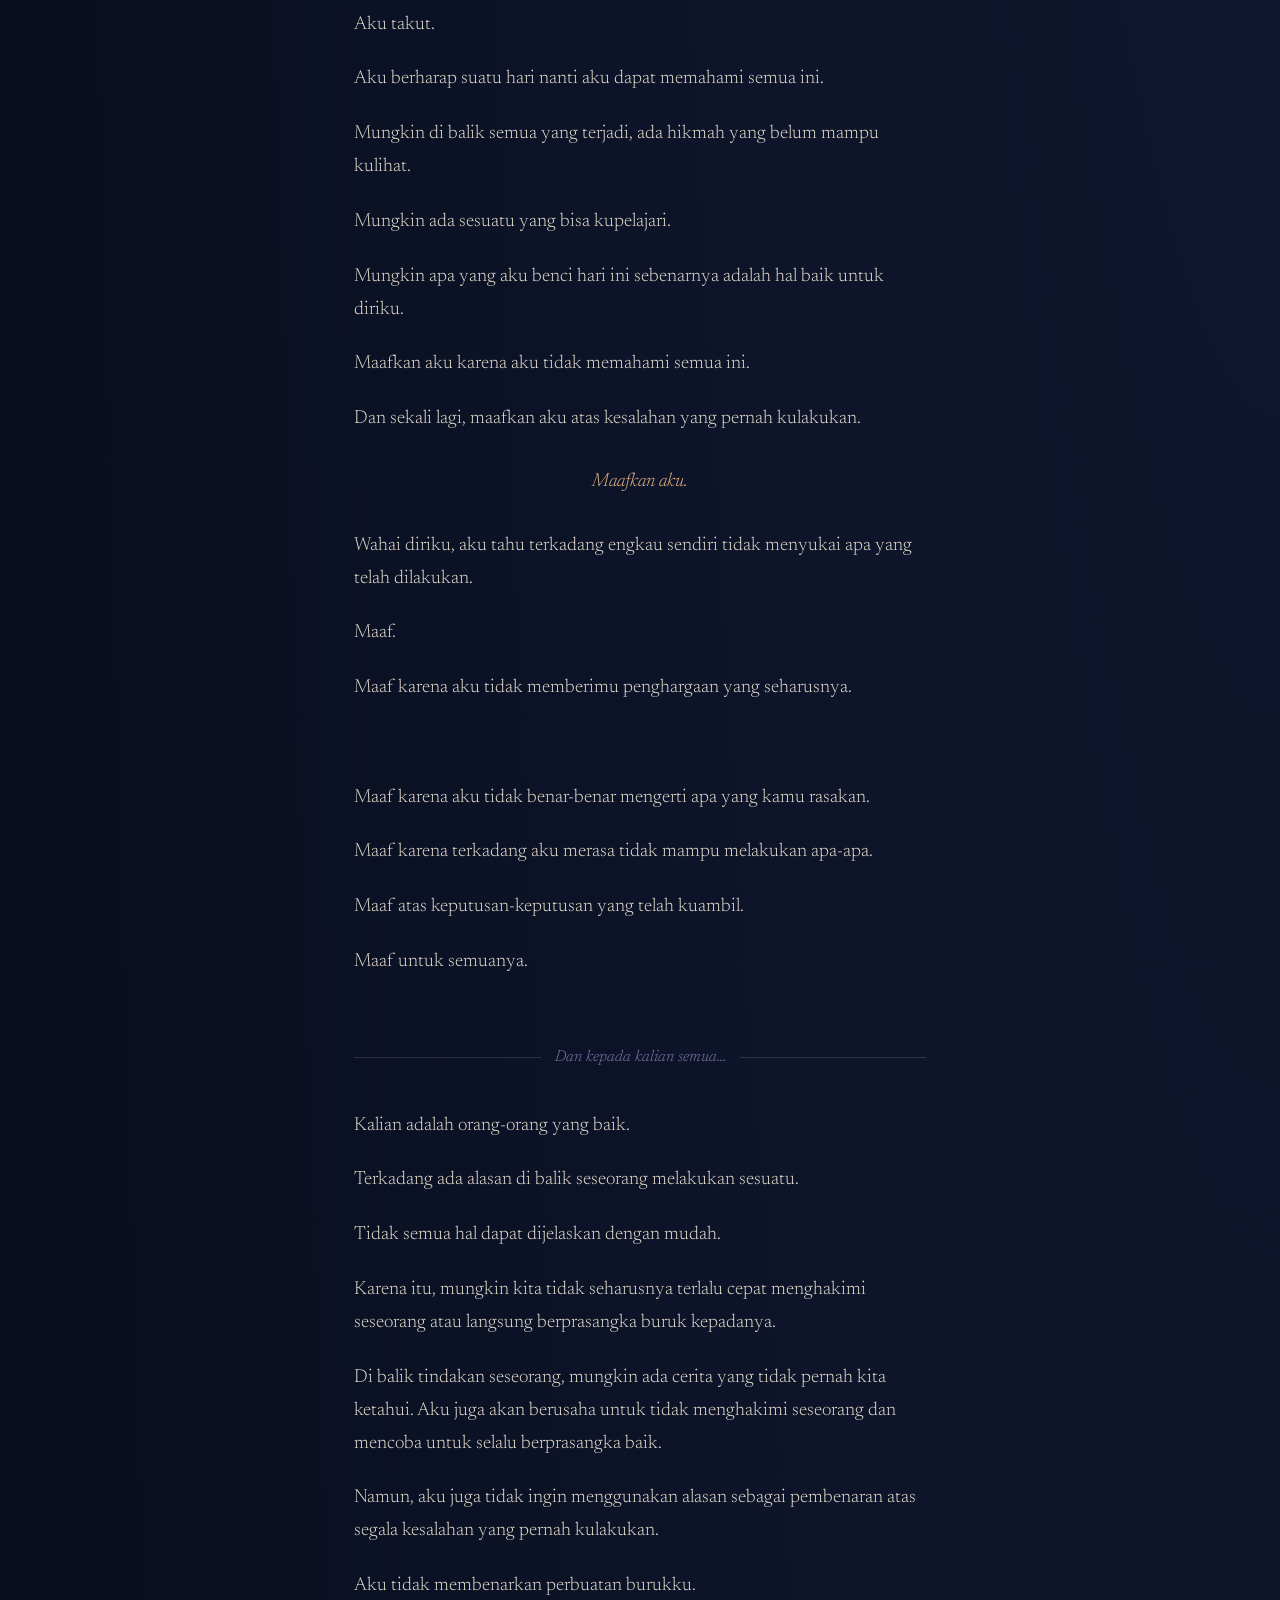
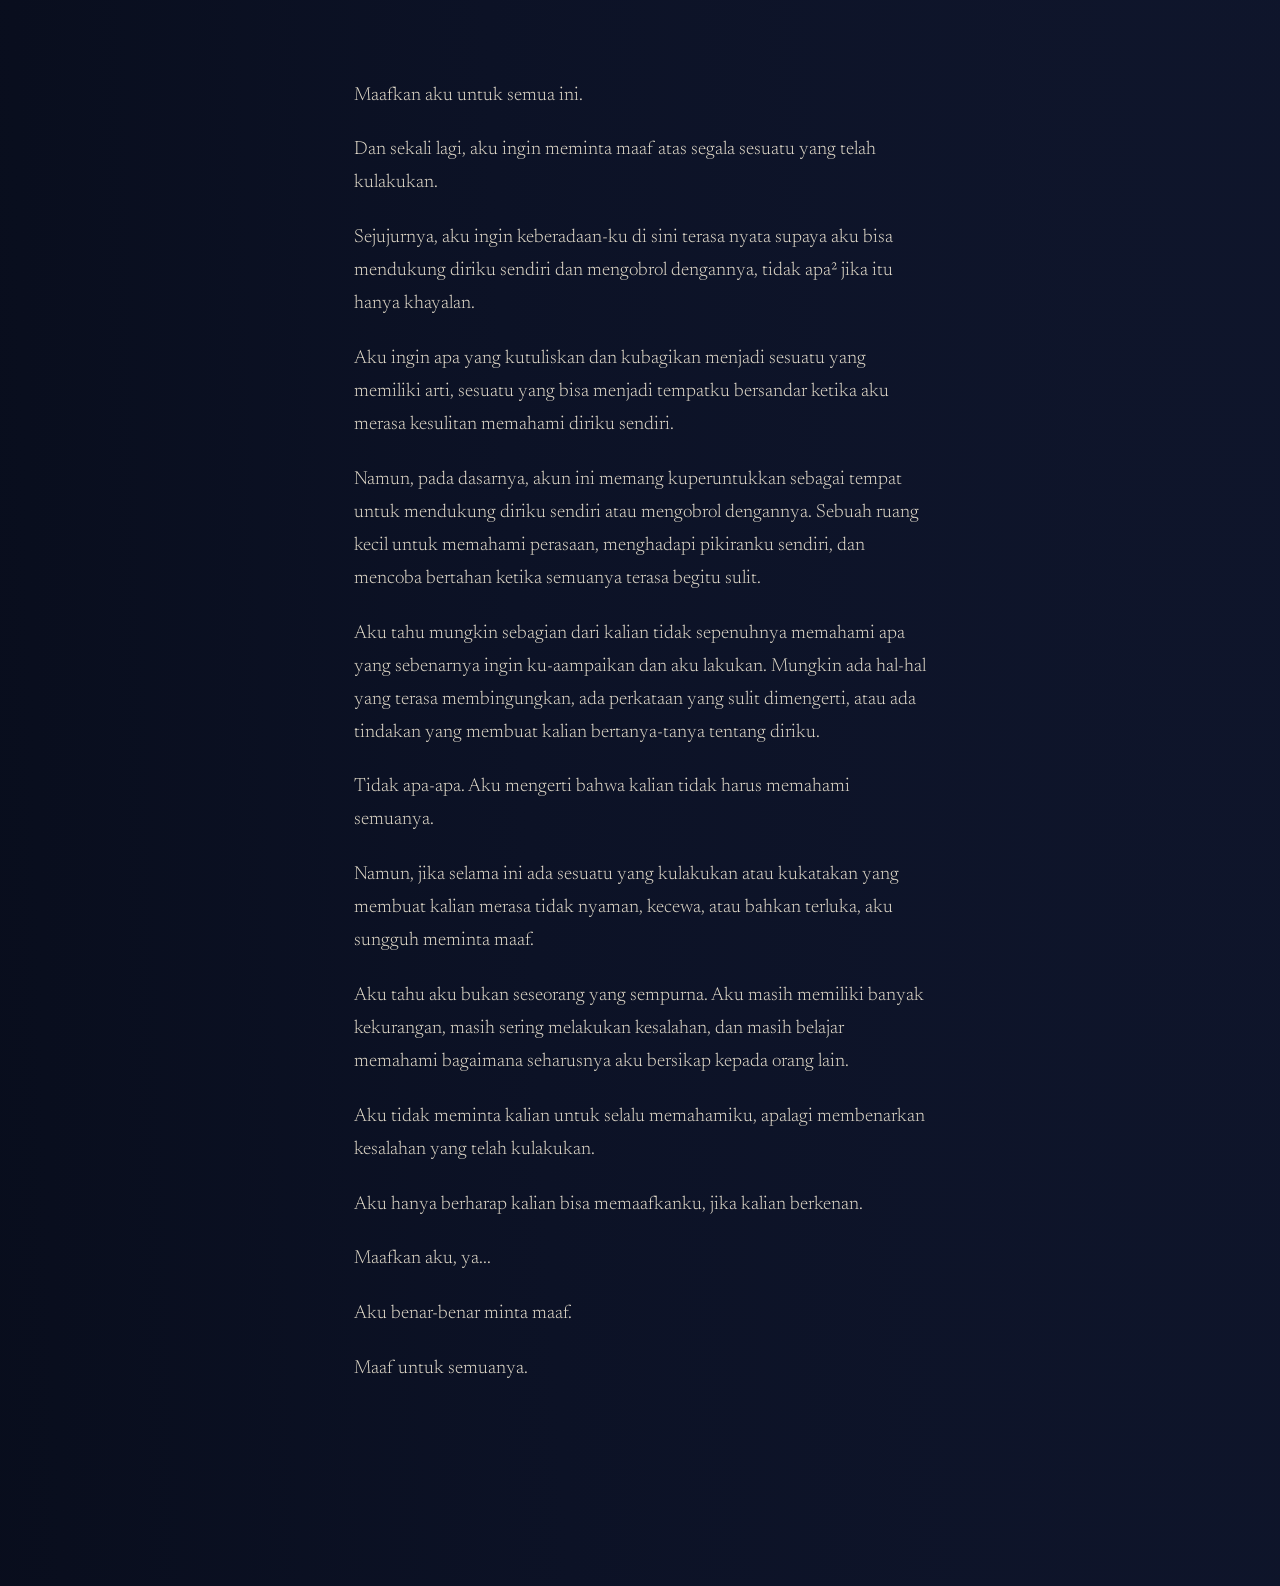
==== commit 26ca23b6: "perbarui tentang aboutme: teks baru, alert modal, lightbox foto, judul Aboutme / ?" ====
--- a/aboutme/index.html
+++ b/aboutme/index.html
@@ -3,7 +3,7 @@
 <head>
 <meta charset="UTF-8">
 <meta name="viewport" content="width=device-width, initial-scale=1.0">
-<title>Aboutme / Reysha</title>
+<title>Aboutme / ?</title>
 <link rel="preconnect" href="https://fonts.googleapis.com">
 <link rel="preconnect" href="https://fonts.gstatic.com" crossorigin>
 <link href="https://fonts.googleapis.com/css2?family=Newsreader:ital,wght@0,300;0,400;0,500;1,400&family=Work+Sans:wght@300;400;500&display=swap" rel="stylesheet">
@@ -14,132 +14,255 @@
 <div id="stars"></div>
 <div class="drift"></div>
 
+<div class="alert-backdrop" id="alertBackdrop"></div>
+<div class="alert" id="alert">
+  <p class="alert-title">Tidak masalah jika kalian tidak membaca penuh.</p>
+  <p class="alert-desc">Namun, jika selama ini ada sesuatu yang kulakukan atau kukatakan yang membuat kalian merasa tidak nyaman, kecewa, atau bahkan terluka, aku sungguh meminta maaf.</p>
+  <button class="alert-ok" id="alertOk" type="button">OK</button>
+</div>
+
 <header class="profile-bar">
-  <img class="avatar" src="https://raw.githubusercontent.com/reyswumbo/img/refs/heads/main/src/profile.jpg" alt="Foto profil">
+  <img class="avatar" id="avatar" src="https://media0.giphy.com/media/v1.Y2lkPTZjMDliOTUydGZua2JobmJqaGFyZ2k3cHpjNWthaGcwbmpvamFzbHg2NnZ0ZjB6ZCZlcD12MV9pbnRlcm5hbF9naWZfYnlfaWQmY3Q9cw/08ZDVgdH4lE46VQxT4/giphy.gif" alt="Foto profil">
   <div class="identity">
     <span class="path">aboutme</span>
-    <span class="name">reysha</span>
   </div>
 </header>
 
 <main>
   <section class="letter" style="padding-top: 6vh;">
     <p>Baiklah, aku akan mencoba memperkenalkan diriku.</p>
+
     <p>Aku menggunakan akun ini sebagai akun alter ego. Sebuah tempat untuk menuangkan perasaan yang sedang aku alami, pikiran yang terkadang sulit kuungkapkan, atau sekadar sesuatu yang ingin kubagikan. Sebagian dari apa yang aku posting mungkin benar-benar berkaitan dengan apa yang sedang kualami. Namun, tidak semuanya harus dimaknai secara harfiah.</p>
+
     <p>Sering kali aku menggunakan metafora, perumpamaan, atau kiasan untuk menyampaikan sesuatu. Mungkin karena aku sendiri tidak selalu tahu bagaimana cara mengungkapkan apa yang sebenarnya ada di dalam pikiranku. Karena itu, mungkin akan ada tulisan yang membuat orang salah memahami diriku.</p>
-    <p>Jika kalian mencoba mencari maksud dari tulisanku melalui AI atau alat lainnya, silakan saja. Tetapi aku tidak benar-benar merekomendasikannya. Bahkan AI pun bisa salah memahami maksud seseorang. Dan mungkin, hanya aku sendiri yang benar-benar tahu apa yang ingin kusampaikan.</p>
+
+    <p>Dan mungkin, hanya aku sendiri yang benar-benar tahu apa yang ingin kusampaikan.</p>
+
     <p>Sebagian orang mungkin akan menganggapku terlalu berlebihan. Sebagian lainnya mungkin memiliki penilaian yang buruk terhadapku. Tetapi aku akan berusaha untuk selalu berprasangka baik.</p>
+
     <p>Apa pun yang kalian pikirkan tentangku, aku akan mencoba menerimanya dengan baik.</p>
+
     <p>Seseorang yang berada di ruangan yang sama denganku belum tentu melihat dunia dengan cara yang sama. Kita semua memiliki pemikiran, pengalaman, dan perjalanan masing-masing.</p>
+
     <p>Aku hanya berharap kita semua pada akhirnya dapat menemukan apa yang kita cari.</p>
+
     <p class="solo">Besok adalah hari yang baik.</p>
+
     <p>Jangan lupa untuk selalu berprasangka baik, apa pun yang terjadi.</p>
 
     <p>Aku ingin menjadi orang yang baik. Aku tidak ingin menjadi seseorang yang buruk. Namun, aku sering kali gagal. Sering kali aku menjatuhkan diriku ke dalam jurang, lalu diriku sendiri pula yang berusaha untuk keluar darinya.</p>
-    <p>Aku berusaha bangkit.<br>Lalu jatuh lagi.<br>Bangkit lagi.<br>Dan terkadang, jatuh kembali. Dan terkadang aku merasa kekosongan.</p>
+
+    <p>Aku berusaha bangkit.<br>Lalu jatuh lagi.<br>Bangkit lagi.<br>Dan terkadang, jatuh kembali.</p>
+
+    <p class="solo">Terkadang, aku juga merasa kosong.</p>
+
     <p>Aku tidak ingin terus seperti ini. Tetapi tidak apa-apa. Mungkin aku memang masih belajar. Aku selalu ingin percaya bahwa besok adalah hari yang baik, meskipun aku sendiri tidak pernah benar-benar tahu seperti apa hari esok.</p>
+
     <p>Aku juga tidak mengerti mengapa keputusan yang kuambil sering terasa salah. Bahkan terkadang aku berpikir bahwa apa yang sedang kulakukan sekarang pun mungkin merupakan sebuah kesalahan.</p>
+
     <p>Jika selama ini ada perkataan, tindakan, atau keputusan yang menyakiti seseorang, aku sungguh meminta maaf.</p>
+
     <p>Maaf jika komunikasiku begitu buruk dan menyakitkan.</p>
+
     <p>Sejujurnya, aku tidak benar-benar pandai mengekspresikan diriku sendiri. Aku kira dengan membuat akun ini, aku akhirnya bisa menunjukkan sedikit tentang diriku.</p>
+
     <p>Ternyata tidak sesederhana itu.</p>
+
     <p>Aku tetap tidak sepenuhnya mampu menunjukkan diriku yang sebenarnya.</p>
+
     <p>Mungkin apa yang kalian lihat di sini hanyalah sebagian kecil dariku.</p>
 
     <p>Perbuatan jahat sebenarnya tidak cocok untukku. Namun, aku ingin sekali menjadi pribadi yang baik. Tetapi bagaimana caranya?</p>
+
     <p>Aku ingin sekali mengenali diriku sendiri. Aku ingin tahu apa yang sebenarnya aku inginkan. Apa yang sebenarnya diinginkan oleh bagian terdalam dari diriku. Apa yang sebenarnya ingin aku lakukan dan perbuat.</p>
+
     <p>Aku bingung.</p>
+
     <p>Kenapa aku melakukan semua ini?</p>
+
     <p>Kenapaaa?</p>
-    <p>Aku juga memiliki kebiasaan berbicara dengan diriku sendiri. Aku tahu mungkin itu terdengar aneh. Tetapi terkadang, berbicara dengan diriku sendiri justru terasa baik untukku. Terkadang itu membantuku memahami sesuatu.</p>
+
+    <p>Aku juga memiliki kebiasaan berbicara dengan diriku sendiri. Aku tahu mungkin itu terdengar aneh. Tetapi terkadang, berbicara dengan diriku sendiri justru terasa baik untukku. Terkadang, itu membantuku memahami sesuatu.</p>
+
     <p>Namun, terkadang hal tersebut juga membawaku ke jalan yang salah.</p>
 
     <p>Kalian bebas memanggilku dengan nama apa pun. Nama baru yang kugunakan sekarang adalah Reysha.</p>
-    <p>Sebenarnya, huruf R adalah awalan namaku yang sebenarnya. Aku juga menggunakan berbagai nama lain yang sebagian besar berawal dari huruf R, A, H, C, dsb.</p>
+
+    <p>Sebenarnya, huruf R adalah awalan namaku yang sebenarnya. Aku juga menggunakan berbagai nama lain yang sebagian besar berawal dari huruf R, A, H, C, dan sebagainya.</p>
+
     <p>Mungkin nama-nama itu hanyalah nama.</p>
+
     <p>Mungkin juga merupakan bagian kecil dari diriku yang berbeda-beda.</p>
+
     <p>Aku tidak tahu.</p>
-    <p>Segala nama dan sejenisnya yang aku gunakan di sini adalah fake identitas. Namun, bukan berarti apa yang aku posting adalah sesuatu yang palsu. Maaf jika hal ini mungkin membuat kalian bingung atau salah memahami sesuatu. Aku tidak masalah jika kalian memiliki anggapan apa pun tentang hal ini. Dan maaf jika aku memilih menggunakan fake identitas.</p>
-    <p>Terkadang aku menggunakan akun palsu untuk menghibur diriku sendiri, tetapi terkadang aku merasa bersalah. Karena aku merasa seperti menipu kalian dengan menggunakan fake identitas.</p>
+
+    <p>Segala nama dan sejenisnya yang aku gunakan di sini adalah identitas palsu. Namun, bukan berarti apa yang aku posting adalah sesuatu yang palsu. Maaf jika hal ini mungkin membuat kalian bingung atau salah memahami sesuatu. Aku tidak masalah jika kalian memiliki anggapan apa pun tentang hal ini. Dan maaf jika aku memilih menggunakan identitas palsu.</p>
+
+    <p>Terkadang aku menggunakan akun palsu untuk menghibur diriku sendiri, tetapi terkadang aku merasa bersalah. Karena aku merasa seperti menipu kalian dengan menggunakan identitas palsu.</p>
+
     <p>Aku sudah tidak tahu seperti apa diriku yang sebenarnya.</p>
+
     <p>Mungkin aku adalah seseorang yang begitu buruk. Seharusnya kalian menjauhiku. Tetapi aku ingin dekat dengan kalian.</p>
+
     <p>Namun, terkadang aku merasa mungkin akan lebih baik jika kalian menjauhiku.</p>
+
     <p>Bahkan aku sudah lupa bagaimana diriku yang sebenarnya dalam mengungkapkan kata-kata atau cara penulisanku.</p>
+
     <p>Aku ingin memahami diriku sendiri. Aku ingin tahu apa yang sebenarnya aku inginkan.</p>
+
     <p>Aku merasa ada sesuatu yang hilang, tetapi aku tidak tahu apa itu.</p>
+
     <p>Aku hanya berharap kita semua bisa bahagia.</p>
+
     <p>Aku berharap kita semua dapat memahami kehidupan ini, meskipun terkadang aku sendiri masih kesulitan memahaminya.</p>
+
     <p class="solo">Bumi ini begitu indah.<br>Langit ini begitu indah.</p>
+
     <p>Semuanya pasti ada maksud yang bisa kita pahami.</p>
+
     <p>Tetapi terkadang aku kesulitan melihat keindahan itu. Terkadang aku sulit bersyukur. Terkadang aku terlalu sibuk memikirkan kesalahan yang telah kulakukan.</p>
+
     <p>Untuk semua itu, aku meminta maaf.</p>
 
     <div class="divider">Untuk diriku lima tahun dari sekarang.</div>
 
     <p>Jika kehidupanmu masih seperti ini dan belum banyak mengalami perubahan, aku ingin mengatakan sesuatu kepadamu.</p>
+
     <p>Aku pikir kamu sudah terlalu kuat menanggung semuanya sendirian.</p>
+
     <p class="solo">Bertahanlah.</p>
+
     <p>Tolong, jangan pernah biarkan pikiran untuk mengakhiri hidupmu mengambil alih dirimu.</p>
+
     <p>Kamu tahu?</p>
+
     <p>Bumi ini begitu indah jika kamu memahaminya.</p>
+
     <p>Mungkin sekarang kamu belum mampu melihatnya.</p>
+
     <p>Tidak apa-apa.</p>
+
     <p>Cobalah sekali lagi.</p>
 
     <div class="divider">Untuk diriku sepuluh tahun dari sekarang.</div>
 
     <p>Jika ternyata kamu masih menjadi dirimu yang sama seperti lima tahun sebelumnya, aku tetap menganggapmu sebagai seseorang yang kuat.</p>
+
     <p>Tetapi jangan terus menghukum dirimu sendiri.</p>
+
     <p>Jangan terus merasa bersalah atas segala sesuatu.</p>
+
     <p>Manusia memang bisa melakukan kesalahan.</p>
+
     <p>Aku manusia.<br>Aku makhluk yang lemah.<br>Dan aku membutuhkan pertolongan.</p>
 
     <div class="divider">Untuk diriku yang suatu hari nanti telah mati.</div>
 
     <p>Aku berharap aku pergi dalam keadaan baik.</p>
+
     <p>Aku berharap aku pergi setelah melakukan kebaikan.</p>
+
     <p>Aku berharap akhir hidupku berada dalam keadaan yang baik.</p>
+
     <p>Aku berharap aku tidak mengakhiri hidupku sendiri.</p>
+
     <p>Aku berharap aku pergi dalam keadaan beriman.</p>
+
     <p>Aku berharap aku mendapatkan husnul khatimah.</p>
-    <p>Aku tahu aku sering melakukan kesalahan. Bahkan mungkin ada kesalahan yang sangat buruk. Aku tidak menganggap diriku baik. Aku merasa kotor dan banyak melakukan kesalahan. Maafkan aku.</p>
+
+    <p>Aku tahu aku sering melakukan kesalahan. Bahkan mungkin ada kesalahan yang sangat buruk. Aku tidak menganggap diriku baik. Aku merasa kotor dan banyak melakukan kesalahan.</p>
+
+    <p class="solo">Maafkan aku.</p>
+
     <p>Namun, aku percaya rahmat-Mu begitu besar.</p>
+
     <p>Jangan tinggalkan aku sendirian.</p>
+
     <p>Aku takut.</p>
+
     <p>Aku berharap suatu hari nanti aku dapat memahami semua ini.</p>
+
     <p>Mungkin di balik semua yang terjadi, ada hikmah yang belum mampu kulihat.</p>
+
     <p>Mungkin ada sesuatu yang bisa kupelajari.</p>
-    <p>Mungkin apa yang aku benci hari ini sebenarnya itu adalah hal baik untuk diriku.</p>
-    <p>Maafkan aku karena aku tidak memahami ini semua.</p>
+
+    <p>Mungkin apa yang aku benci hari ini sebenarnya adalah hal baik untuk diriku.</p>
+
+    <p>Maafkan aku karena aku tidak memahami semua ini.</p>
+
     <p>Dan sekali lagi, maafkan aku atas kesalahan yang pernah kulakukan.</p>
+
     <p class="solo">Maafkan aku.</p>
 
     <p>Wahai diriku, aku tahu terkadang engkau sendiri tidak menyukai apa yang telah dilakukan.</p>
+
     <p>Maaf.</p>
+
     <p>Maaf karena aku tidak memberimu penghargaan yang seharusnya.</p>
+
     <p>Maaf karena aku tidak memahami diriku sendiri.</p>
+
     <p>Maaf karena aku tidak benar-benar mengerti apa yang kamu rasakan.</p>
+
     <p>Maaf karena terkadang aku merasa tidak mampu melakukan apa-apa.</p>
+
     <p>Maaf atas keputusan-keputusan yang telah kuambil.</p>
+
     <p>Maaf untuk semuanya.</p>
 
     <div class="divider">Dan kepada kalian semua...</div>
 
     <p>Kalian adalah orang-orang yang baik.</p>
+
     <p>Terkadang ada alasan di balik seseorang melakukan sesuatu.</p>
+
     <p>Tidak semua hal dapat dijelaskan dengan mudah.</p>
-    <p>Karena itu, mungkin kita tidak seharusnya terlalu cepat menghakimi seseorang. Atau jangan langsung berprasangka buruk kepadanya.</p>
-    <p>Di balik sebuah tindakan seseorang, mungkin ada cerita yang tidak pernah kita ketahui. Aku akan berusaha juga untuk tidak menghakimi seseorang dan aku akan mencoba selalu berprasangka baik.</p>
+
+    <p>Karena itu, mungkin kita tidak seharusnya terlalu cepat menghakimi seseorang atau langsung berprasangka buruk kepadanya.</p>
+
+    <p>Di balik tindakan seseorang, mungkin ada cerita yang tidak pernah kita ketahui. Aku juga akan berusaha untuk tidak menghakimi seseorang dan mencoba untuk selalu berprasangka baik.</p>
+
     <p>Namun, aku juga tidak ingin menggunakan alasan sebagai pembenaran atas segala kesalahan yang pernah kulakukan.</p>
+
     <p>Aku tidak membenarkan perbuatan burukku.</p>
+
     <p>Jika keberadaanku di sini adalah sebuah kesalahan, aku meminta maaf.</p>
+
     <p>Maafkan aku untuk semua ini.</p>
-    <p>Sejujurnya, aku ingin bercerita kepada seseorang.</p>
-    <p>Aku ingin menjelaskan semuanya.</p>
-    <p>Aku hanya...</p>
+
+    <p>Dan sekali lagi, aku ingin meminta maaf atas segala sesuatu yang telah kulakukan.</p>
+
+    <p>Sejujurnya, aku ingin keberadaan-ku di sini terasa nyata supaya aku bisa mendukung diriku sendiri dan mengobrol dengannya, tidak apa² jika itu hanya khayalan.</p>
+
+    <p>Aku ingin apa yang kutuliskan dan kubagikan menjadi sesuatu yang memiliki arti, sesuatu yang bisa menjadi tempatku bersandar ketika aku merasa kesulitan memahami diriku sendiri.</p>
+
+    <p>Namun, pada dasarnya, akun ini memang kuperuntukkan sebagai tempat untuk mendukung diriku sendiri atau mengobrol dengannya. Sebuah ruang kecil untuk memahami perasaan, menghadapi pikiranku sendiri, dan mencoba bertahan ketika semuanya terasa begitu sulit.</p>
+
+    <p>Aku tahu mungkin sebagian dari kalian tidak sepenuhnya memahami apa yang sebenarnya ingin ku-aampaikan dan aku lakukan. Mungkin ada hal-hal yang terasa membingungkan, ada perkataan yang sulit dimengerti, atau ada tindakan yang membuat kalian bertanya-tanya tentang diriku.</p>
+
+    <p>Tidak apa-apa. Aku mengerti bahwa kalian tidak harus memahami semuanya.</p>
+
+    <p>Namun, jika selama ini ada sesuatu yang kulakukan atau kukatakan yang membuat kalian merasa tidak nyaman, kecewa, atau bahkan terluka, aku sungguh meminta maaf.</p>
+
+    <p>Aku tahu aku bukan seseorang yang sempurna. Aku masih memiliki banyak kekurangan, masih sering melakukan kesalahan, dan masih belajar memahami bagaimana seharusnya aku bersikap kepada orang lain.</p>
+
+    <p>Aku tidak meminta kalian untuk selalu memahamiku, apalagi membenarkan kesalahan yang telah kulakukan.</p>
+
+    <p>Aku hanya berharap kalian bisa memaafkanku, jika kalian berkenan.</p>
+
+    <p>Maafkan aku, ya...</p>
+
+    <p>Aku benar-benar minta maaf.</p>
+
+    <p>Maaf untuk semuanya.</p>
   </section>
 
 </main>
+
+<div class="lightbox" id="lightbox">
+  <button class="lightbox-close" id="lightboxClose" type="button" aria-label="Tutup">&times;</button>
+  <img class="lightbox-img" id="lightboxImg" src="https://media0.giphy.com/media/v1.Y2lkPTZjMDliOTUydGZua2JobmJqaGFyZ2k3cHpjNWthaGcwbmpvamFzbHg2NnZ0ZjB6ZCZlcD12MV9pbnRlcm5hbF9naWZfYnlfaWQmY3Q9cw/08ZDVgdH4lE46VQxT4/giphy.gif" alt="Foto profil besar">
+</div>
 
 <script src="script.js"></script>
 
--- a/aboutme/style.css
+++ b/aboutme/style.css
@@ -29,25 +29,24 @@
   100%{ background-position: 70% 10%; }
 }
 
-/* starfield */
 #stars{
-  position:fixed; inset:-2%; z-index:0; pointer-events:none;
-  animation: starfielddrift 34s ease-in-out infinite alternate;
+  position:fixed; inset:-4%; z-index:0; pointer-events:none;
+  animation: starfielddrift 44s ease-in-out infinite alternate;
 }
 @keyframes starfielddrift{
   0%{ transform: translate(0,0) scale(1); }
-  25%{ transform: translate(-1.5%, 2%) scale(1.03); }
-  50%{ transform: translate(2%, -1.5%) scale(1.05); }
-  75%{ transform: translate(-1%, -2%) scale(1.02); }
-  100%{ transform: translate(2.5%, 1.5%) scale(1.04); }
+  25%{ transform: translate(-2%, 2.5%) scale(1.05); }
+  50%{ transform: translate(2.5%, -2%) scale(1.08); }
+  75%{ transform: translate(-1.5%, -2.5%) scale(1.04); }
+  100%{ transform: translate(3%, 2%) scale(1.06); }
 }
 .star{
   position:absolute; border-radius:50%; background:var(--star);
   animation: twinkle linear infinite, float ease-in-out infinite;
 }
 @keyframes twinkle{
-  0%,100%{ opacity:.15; }
-  50%{ opacity:.9; }
+  0%,100%{ opacity:.25; }
+  50%{ opacity:1; }
 }
 @keyframes float{
   0%{ transform: translate(0,0); }
@@ -55,22 +54,102 @@
   100%{ transform: translate(0,0); }
 }
 .drift{
-  position:fixed; inset:-10%; z-index:0; pointer-events:none;
-  background: radial-gradient(circle at 20% 30%, rgba(124,116,166,0.18), transparent 42%),
-              radial-gradient(circle at 80% 70%, rgba(227,181,129,0.14), transparent 48%),
-              radial-gradient(circle at 50% 90%, rgba(124,116,166,0.10), transparent 40%),
-              radial-gradient(circle at 60% 20%, rgba(227,181,129,0.08), transparent 35%);
-  animation: driftmove 22s ease-in-out infinite alternate;
+  position:fixed; inset:-15%; z-index:0; pointer-events:none;
+  background: radial-gradient(circle at 20% 30%, rgba(124,116,166,0.22), transparent 42%),
+              radial-gradient(circle at 80% 70%, rgba(227,181,129,0.18), transparent 48%),
+              radial-gradient(circle at 50% 90%, rgba(124,116,166,0.12), transparent 40%),
+              radial-gradient(circle at 60% 20%, rgba(227,181,129,0.10), transparent 35%);
+  animation: driftmove 18s ease-in-out infinite alternate;
 }
 @keyframes driftmove{
   0%{ transform: translate(0,0) scale(1) rotate(0deg); }
-  25%{ transform: translate(-6%, 5%) scale(1.15) rotate(4deg); }
-  50%{ transform: translate(5%, -4%) scale(1.2) rotate(-4deg); }
-  75%{ transform: translate(-4%, -6%) scale(1.1) rotate(2deg); }
-  100%{ transform: translate(6%, 4%) scale(1.15) rotate(-4deg); }
-}
-
-/* profile header — sticky, follows on scroll */
+  25%{ transform: translate(-7%, 6%) scale(1.25) rotate(6deg); }
+  50%{ transform: translate(6%, -5%) scale(1.3) rotate(-6deg); }
+  75%{ transform: translate(-5%, -8%) scale(1.18) rotate(3deg); }
+  100%{ transform: translate(8%, 5%) scale(1.28) rotate(-5deg); }
+}
+
+body.no-scroll{ overflow:hidden; }
+@keyframes alertFade{
+  from{ opacity:0; }
+  to{ opacity:1; }
+}
+.alert-backdrop{
+  position:fixed;
+  inset:0;
+  z-index:40;
+  background: rgba(6,10,22,0.78);
+  backdrop-filter: blur(8px);
+  -webkit-backdrop-filter: blur(8px);
+  animation: alertFade 0.4s ease forwards;
+  transition: opacity 0.35s ease;
+}
+.alert-backdrop.hide{
+  opacity:0;
+  visibility:hidden;
+  backdrop-filter:none;
+  -webkit-backdrop-filter:none;
+  pointer-events:none;
+}
+@keyframes alertIn{
+  from{ opacity:0; transform: translate(-50%,-46%) scale(0.96); }
+  to{ opacity:1; transform: translate(-50%,-50%) scale(1); }
+}
+.alert{
+  position:fixed;
+  top:50%;
+  left:50%;
+  z-index:41;
+  width: min(520px, calc(100% - 40px));
+  padding: 28px 28px 24px;
+  text-align:center;
+  background: rgba(19,26,51,0.96);
+  border: 1px solid var(--line);
+  border-radius: 16px;
+  box-shadow: 0 18px 50px rgba(0,0,0,0.5);
+  animation: alertIn 0.45s ease forwards;
+  transition: opacity 0.35s ease, transform 0.35s ease;
+}
+.alert.hide{
+  animation:none;
+  opacity:0;
+  transform: translate(-50%,-46%) scale(0.96);
+  pointer-events:none;
+}
+.alert-title{
+  font-family:'Newsreader', serif;
+  font-style:italic;
+  font-size: 1.18rem;
+  color: var(--star);
+  margin: 0 0 0.45em;
+}
+.alert-desc{
+  font-size: 0.88rem;
+  color: var(--star-dim);
+  margin: 0 auto 1.1em;
+  max-width: 48ch;
+}
+.alert-ok{
+  cursor:pointer;
+  font-family:'Work Sans', sans-serif;
+  font-weight:500;
+  font-size:0.85rem;
+  letter-spacing:0.05em;
+  color: var(--ink-deep);
+  background: var(--dawn);
+  border:none;
+  border-radius:999px;
+  padding: 9px 36px;
+  transition: transform 0.2s ease, opacity 0.2s ease;
+}
+.alert-ok:hover{
+  transform: translateY(-1px);
+  opacity:0.9;
+}
+.alert-ok:active{
+  transform: translateY(0);
+}
+
 .profile-bar{
   position: sticky;
   top: 0;
@@ -92,6 +171,7 @@
   object-fit: cover;
   border: 1px solid var(--line);
   flex-shrink: 0;
+  cursor: pointer;
 }
 .profile-bar .identity{
   display:flex;
@@ -103,18 +183,65 @@
   letter-spacing: 0.03em;
   color: var(--star-dim);
 }
-.profile-bar .identity .name{
-  font-family:'Newsreader', serif;
-  font-style: italic;
-  font-size: 0.98rem;
-  color: var(--star);
-}
-.profile-bar .identity .name::before{
+.profile-bar .identity .path::after{
   content:'/';
   font-family:'Work Sans', sans-serif;
-  font-style:normal;
+  letter-spacing:0;
   color: var(--star-dim);
-  margin: 0;
+}
+
+.lightbox{
+  position:fixed;
+  inset:0;
+  z-index:60;
+  display:flex;
+  align-items:center;
+  justify-content:center;
+  background: rgba(6,10,22,0.92);
+  backdrop-filter: blur(10px);
+  -webkit-backdrop-filter: blur(10px);
+  opacity:0;
+  visibility:hidden;
+  transition: opacity 0.3s ease, visibility 0.3s ease;
+}
+.lightbox.open{
+  opacity:1;
+  visibility:visible;
+}
+.lightbox-close{
+  position:absolute;
+  top:18px;
+  right:18px;
+  z-index:61;
+  cursor:pointer;
+  width:44px;
+  height:44px;
+  display:flex;
+  align-items:center;
+  justify-content:center;
+  font-size:1.6rem;
+  line-height:1;
+  color: var(--star);
+  background: rgba(19,26,51,0.75);
+  border:1px solid var(--line);
+  border-radius:50%;
+  transition: transform 0.2s ease, opacity 0.2s ease;
+}
+.lightbox-close:hover{
+  transform: scale(1.08);
+  opacity:0.9;
+}
+.lightbox-img{
+  max-width: min(86vw, 640px);
+  max-height: 82vh;
+  border-radius: 14px;
+  border:1px solid var(--line);
+  box-shadow: 0 24px 70px rgba(0,0,0,0.55);
+  animation: lightboxIn 0.35s ease forwards;
+}
+@keyframes lightboxIn{
+  from{ opacity:0; transform: scale(0.92); }
+  to{ opacity:1; transform: scale(1); }
 }
 
 main{
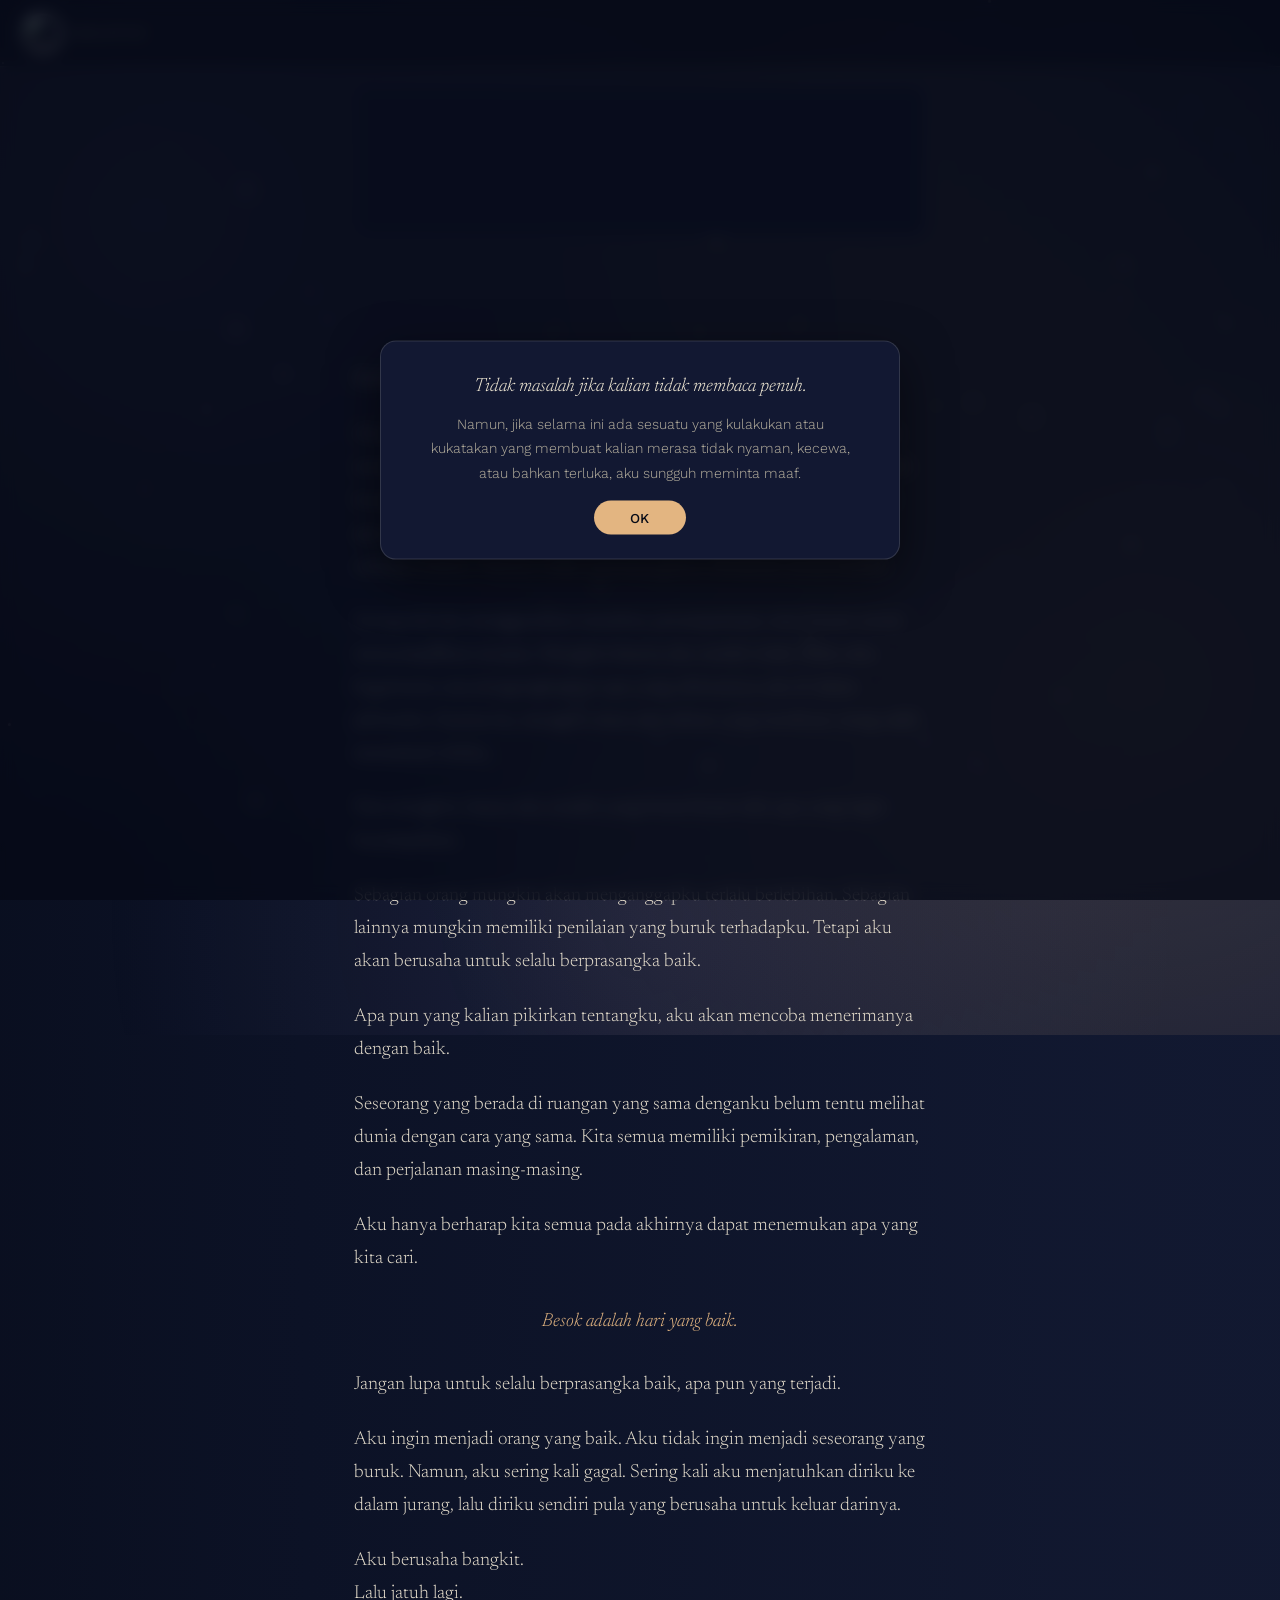
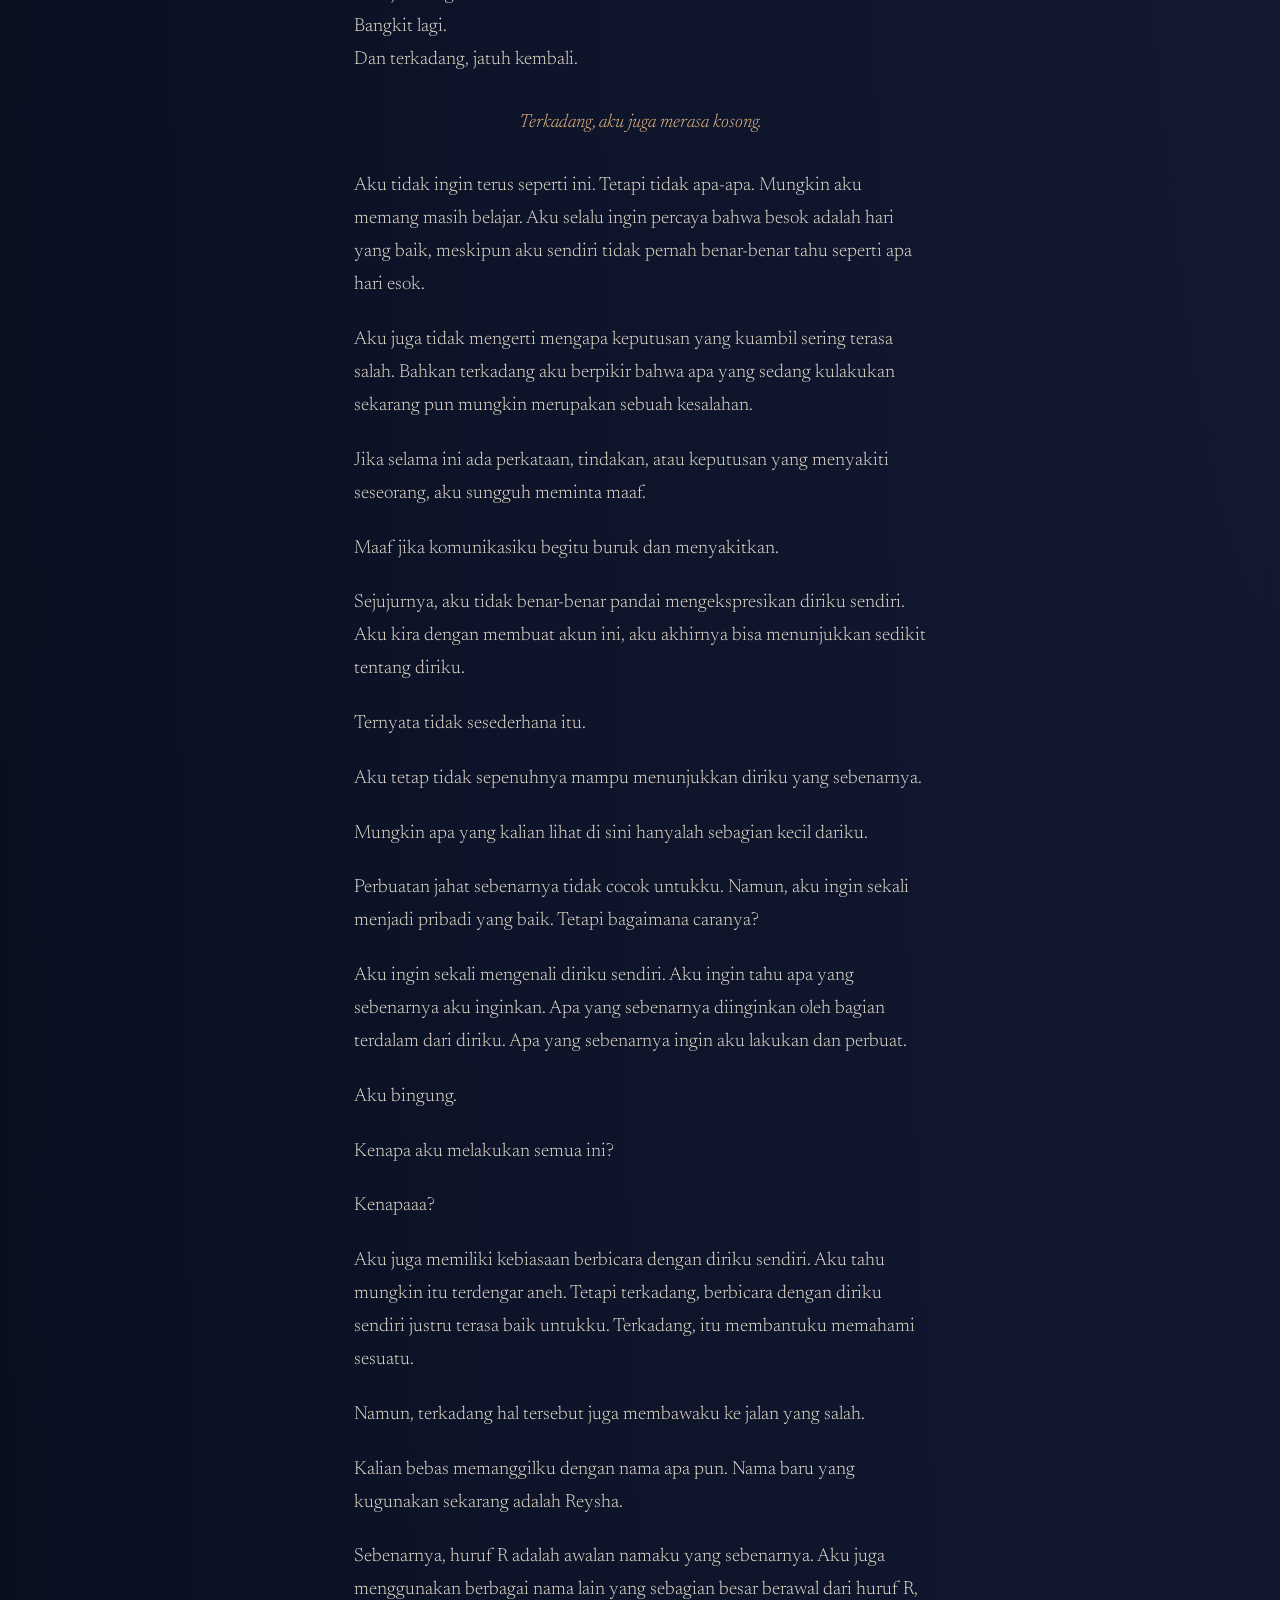
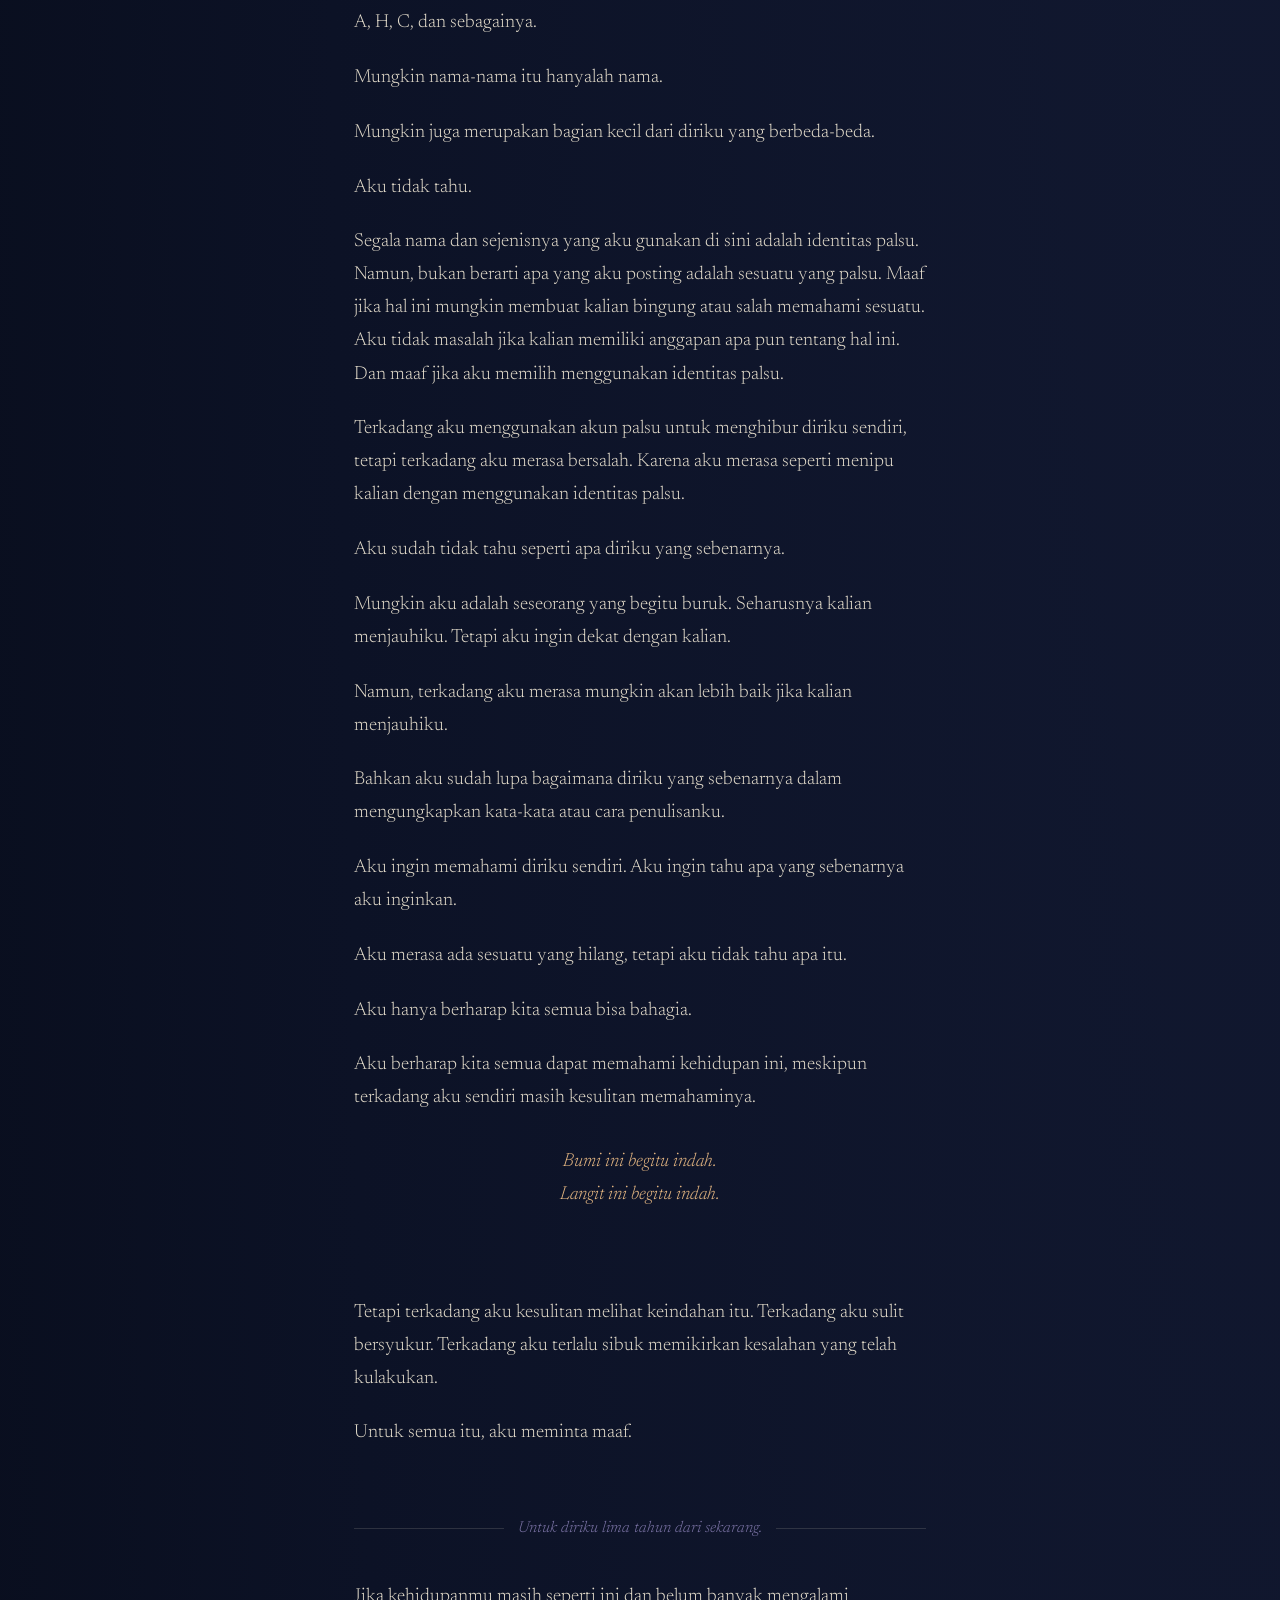
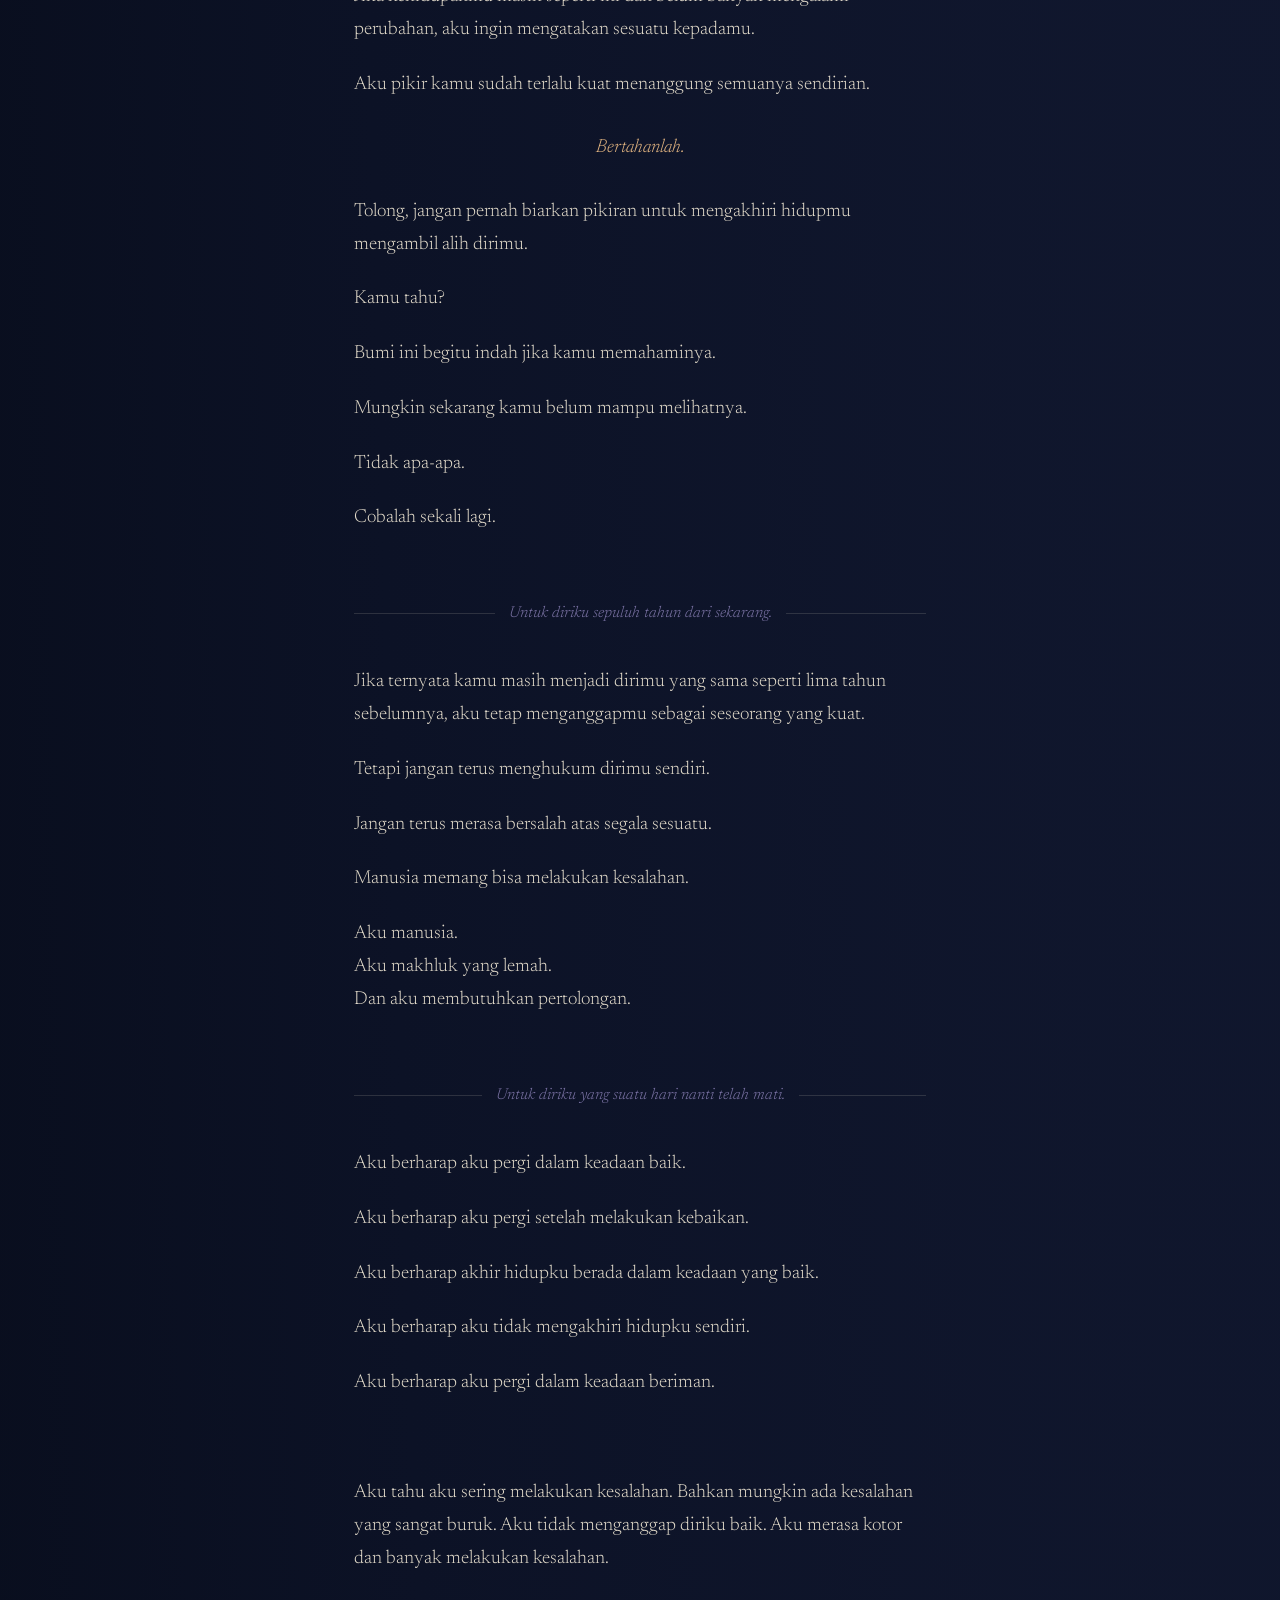
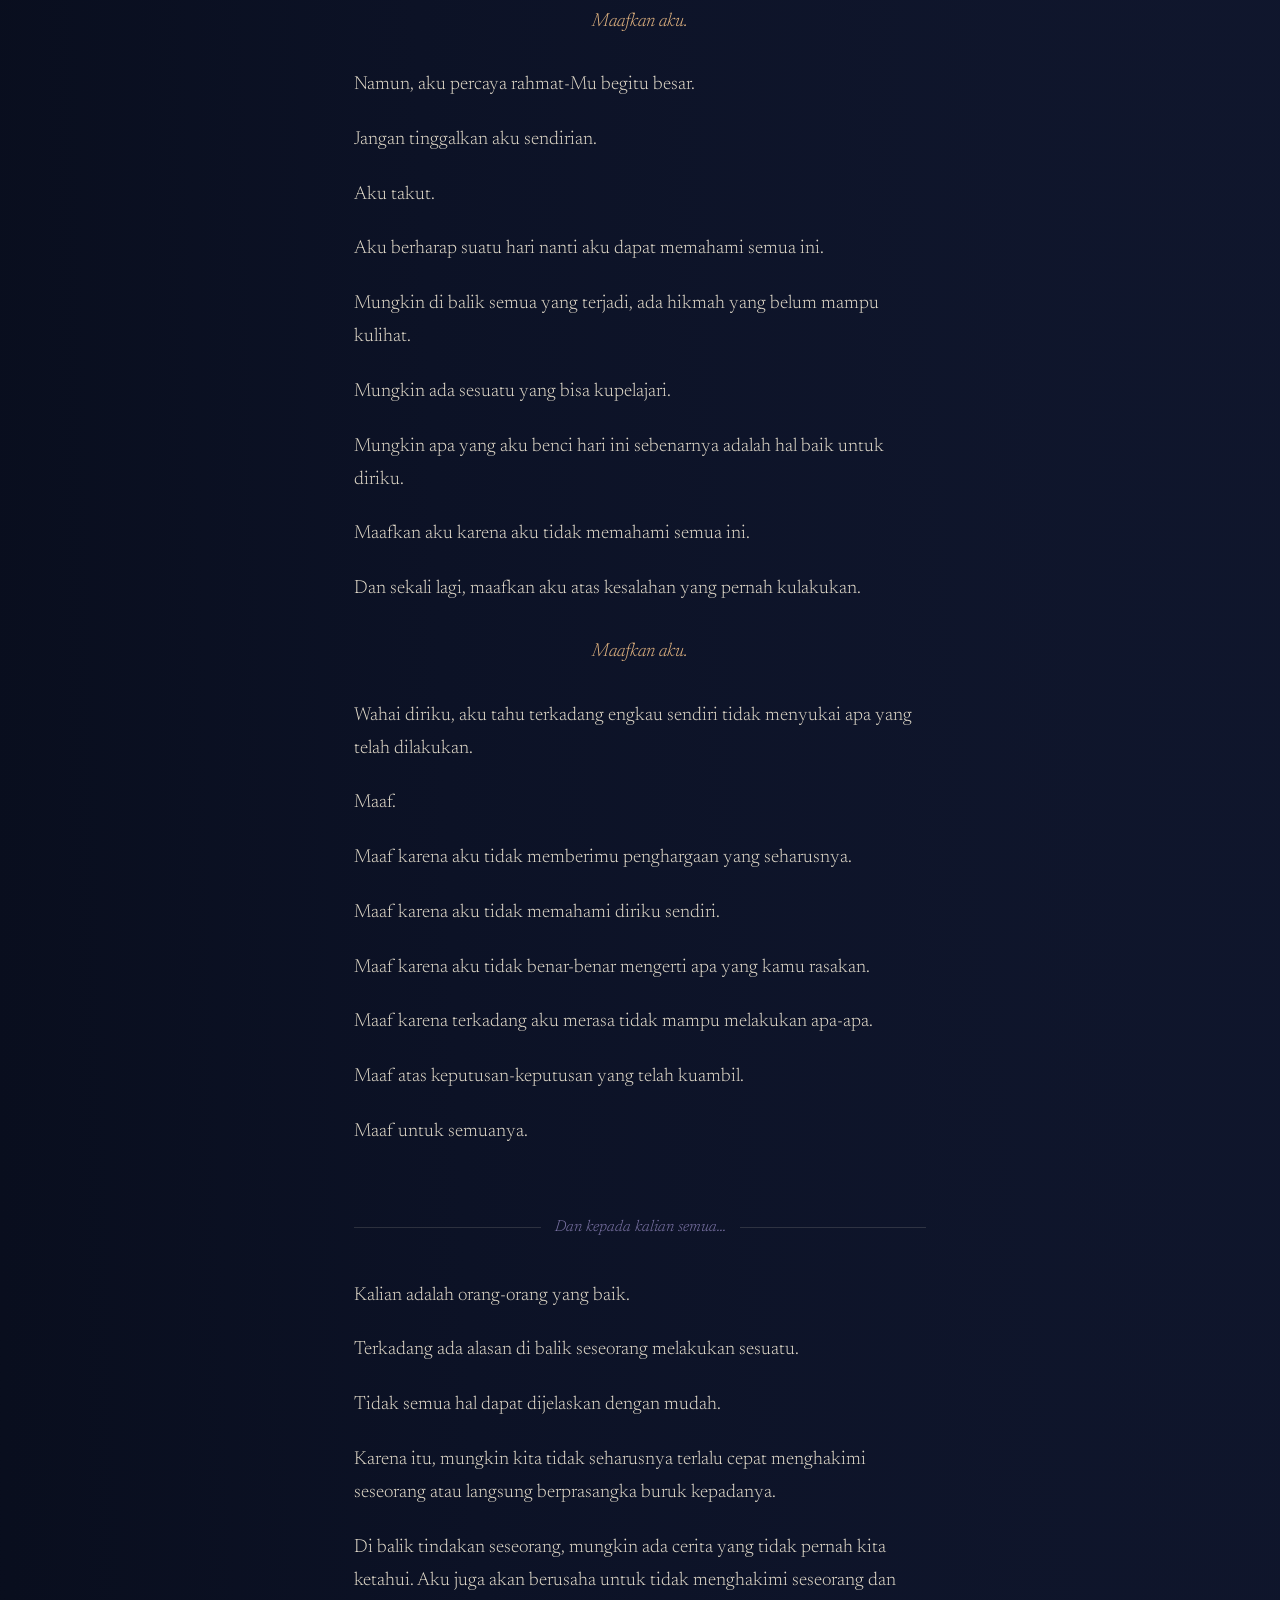
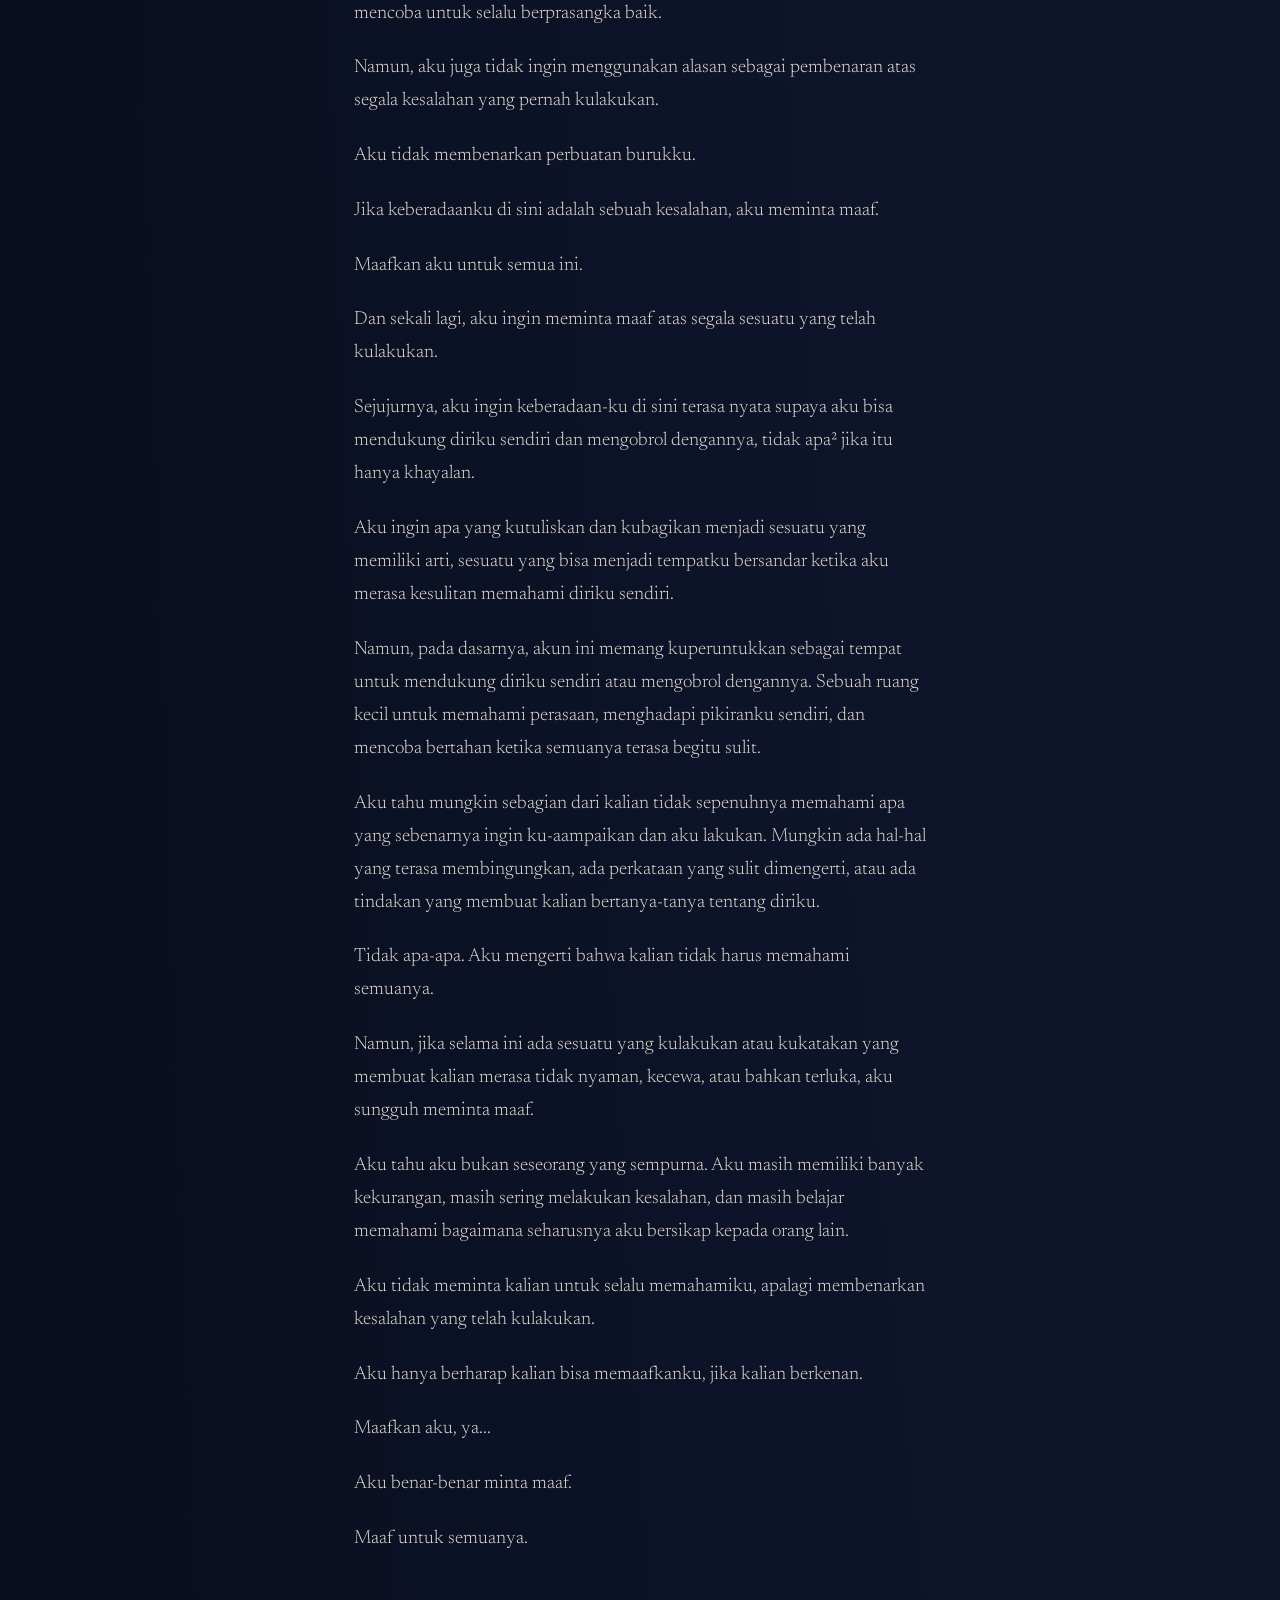
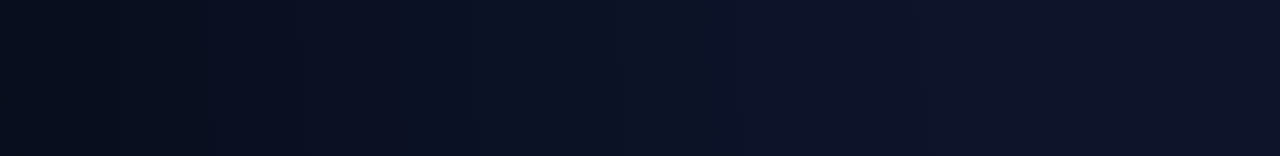
==== commit 91824fae: "tambahkan pemutar musik spotify" ====
--- a/aboutme/index.html
+++ b/aboutme/index.html
@@ -28,6 +28,10 @@
   </div>
 </header>
 
+<section class="player">
+  <iframe src="https://open.spotify.com/embed/track/4g1bq7TPYnOKC6iDVUCf87?utm_source=generator&theme=0" width="100%" height="152" frameBorder="0" allowfullscreen="" allow="autoplay; clipboard-write; encrypted-media; fullscreen; picture-in-picture" loading="lazy" title="Pemutar musik"></iframe>
+</section>
+
 <main>
   <section class="letter" style="padding-top: 6vh;">
     <p>Baiklah, aku akan mencoba memperkenalkan diriku.</p>
--- a/aboutme/style.css
+++ b/aboutme/style.css
@@ -99,6 +99,7 @@
   position:fixed;
   top:50%;
   left:50%;
+  transform: translate(-50%,-50%);
   z-index:41;
   width: min(520px, calc(100% - 40px));
   padding: 28px 28px 24px;
@@ -169,7 +170,8 @@
   height: 38px;
   border-radius: 50%;
   object-fit: cover;
-  border: 1px solid var(--line);
+  border: 2px solid #ffffff;
+  box-shadow: 0 0 0 1px rgba(255,255,255,0.35);
   flex-shrink: 0;
   cursor: pointer;
 }
@@ -179,7 +181,7 @@
   line-height:1.3;
 }
 .profile-bar .identity .path{
-  font-size: 0.7rem;
+  font-size: 0.95rem;
   letter-spacing: 0.03em;
   color: var(--star-dim);
 }
@@ -244,6 +246,22 @@
   to{ opacity:1; transform: scale(1); }
 }
 
+.player{
+  position:relative;
+  z-index:2;
+  max-width: 620px;
+  margin: 18px auto 0;
+  padding: 0 24px;
+}
+.player iframe{
+  display:block;
+  width:100%;
+  height:152px;
+  border:1px solid var(--line);
+  border-radius:12px;
+  background: var(--ink-soft);
+}
+
 main{
   position:relative; z-index:1;
   max-width: 620px;
